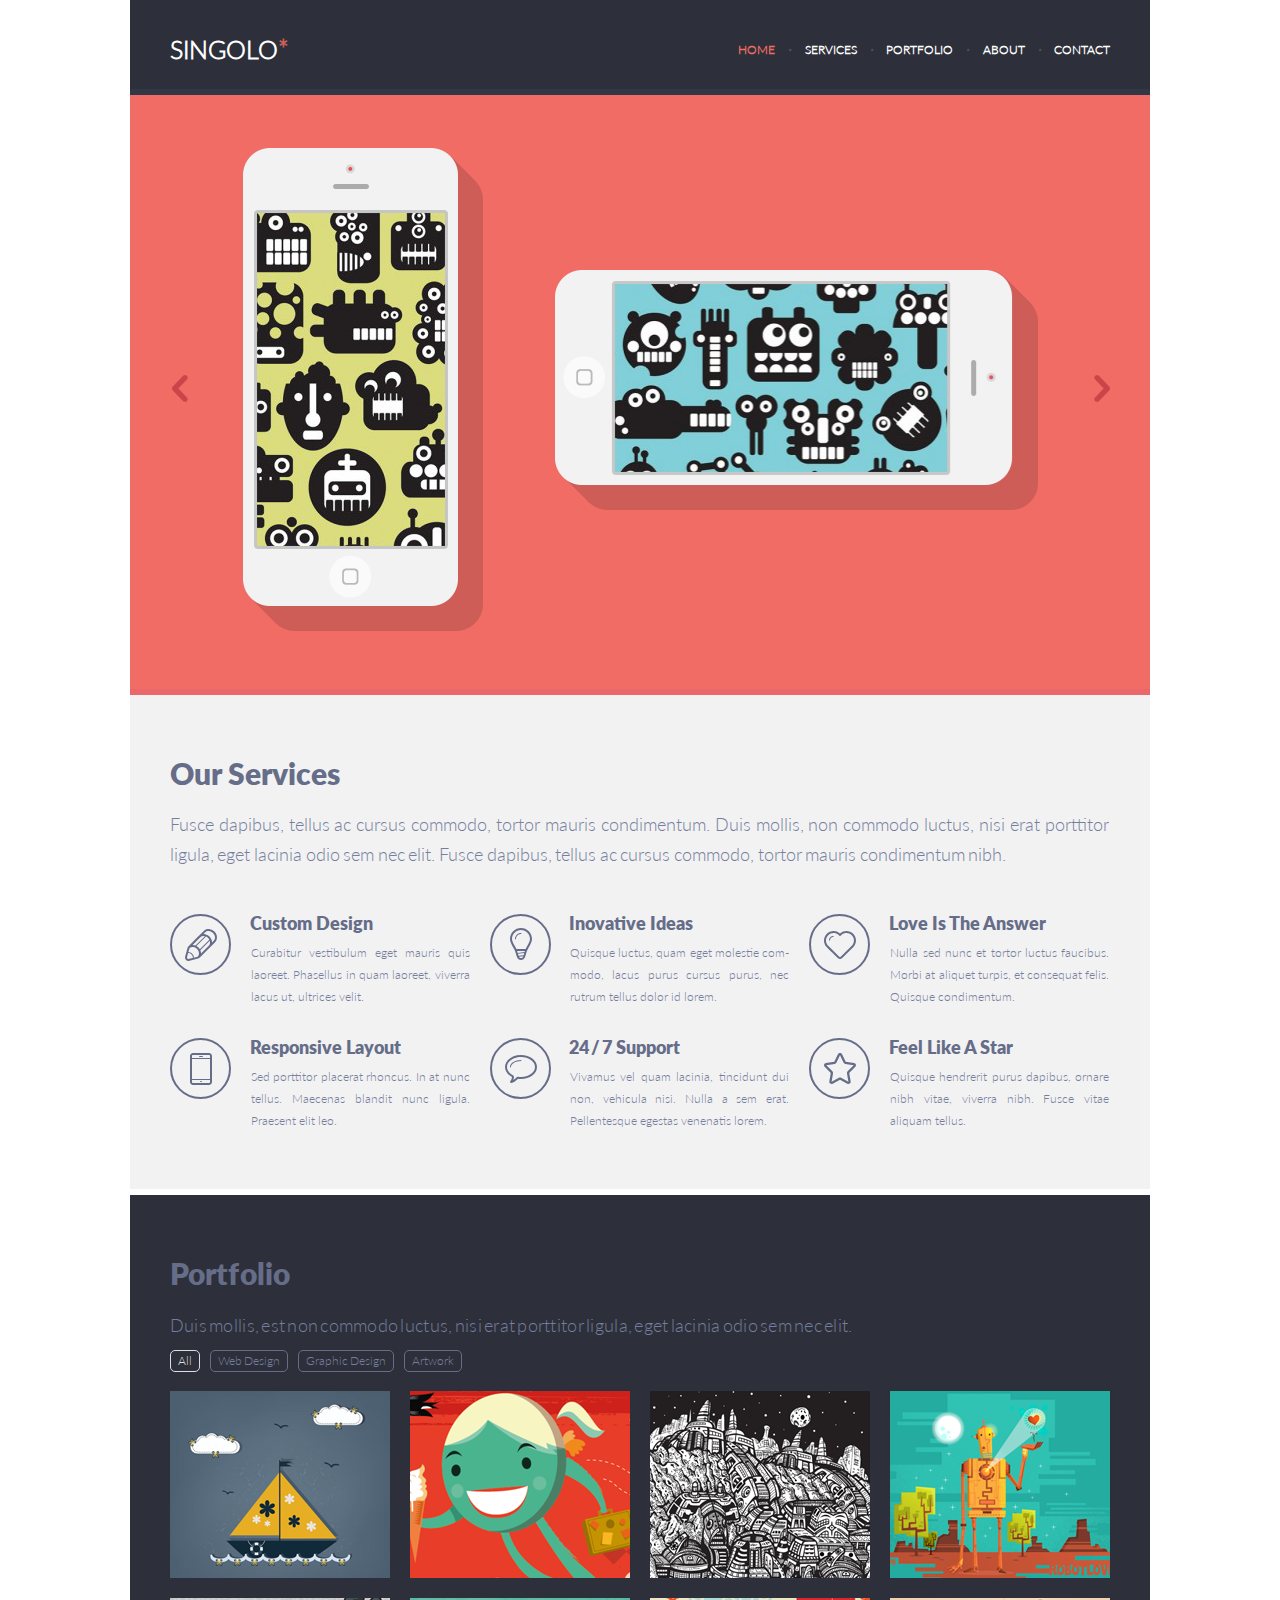
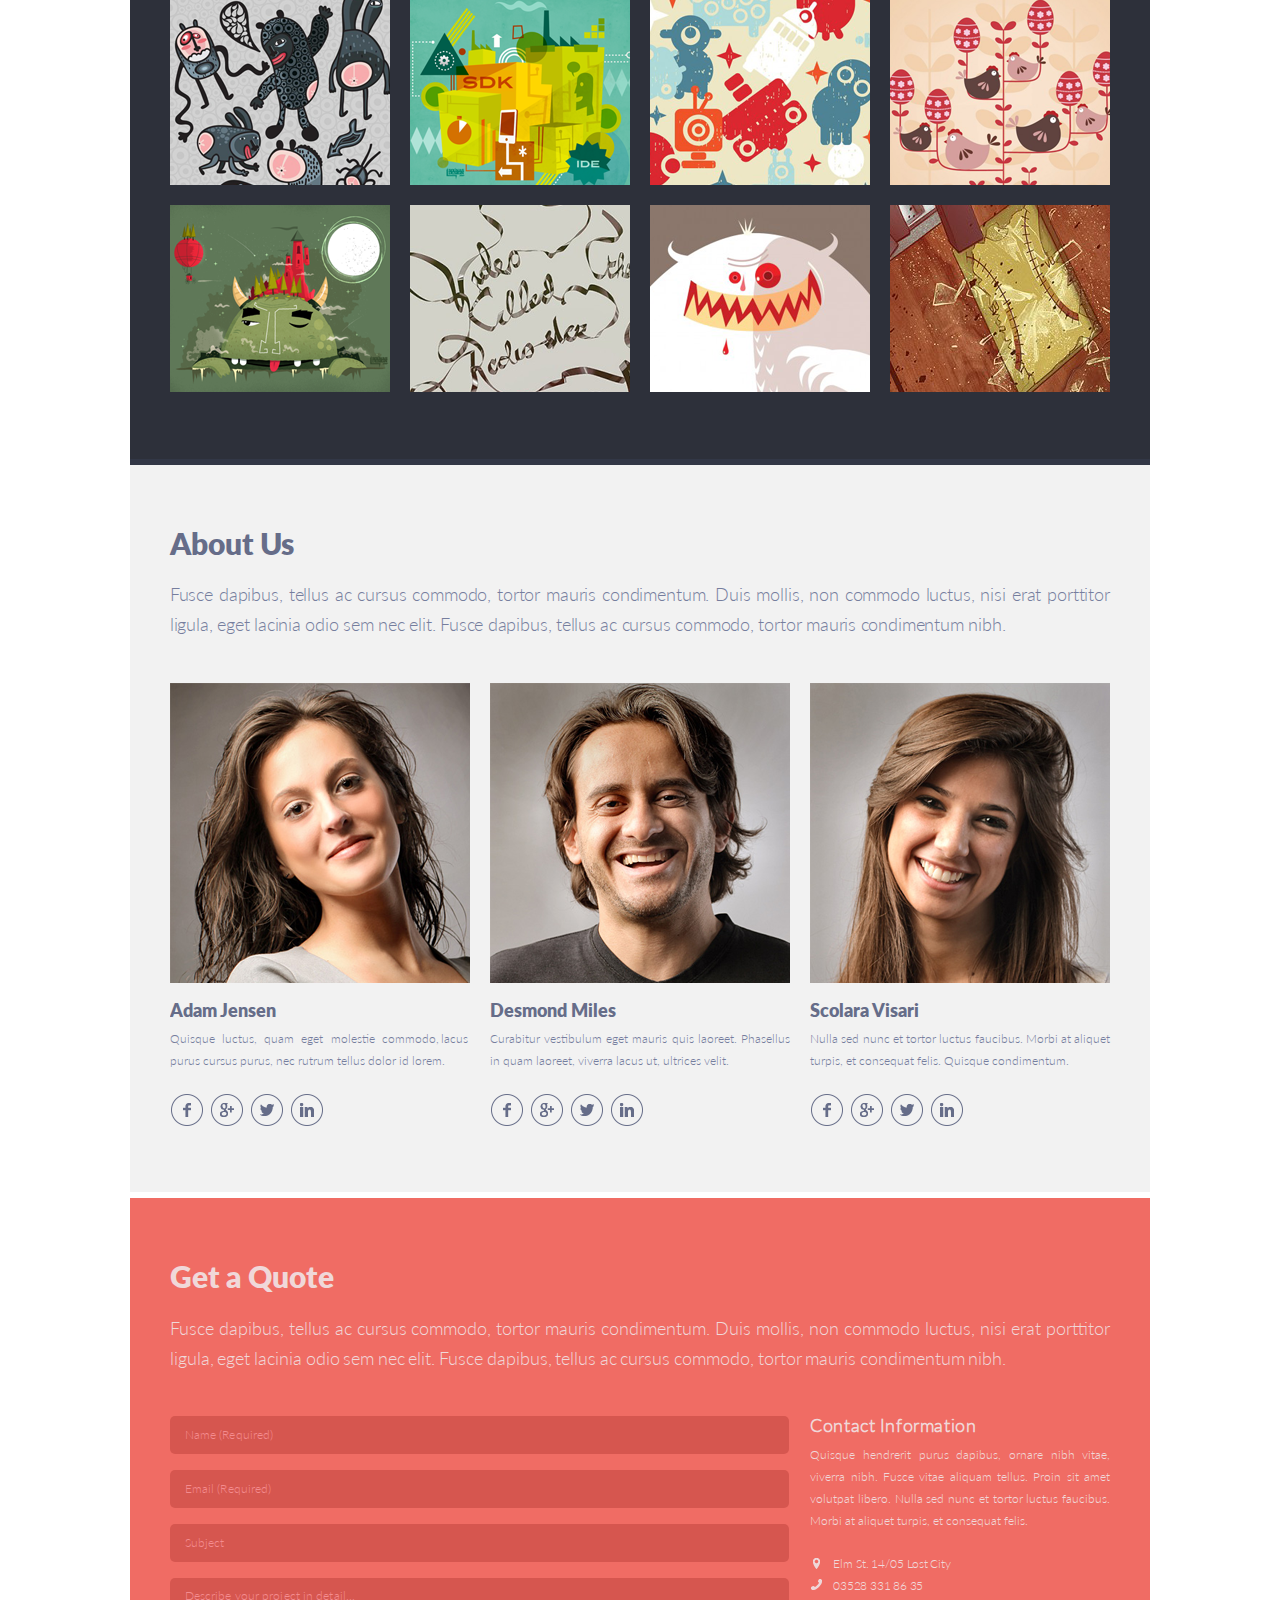
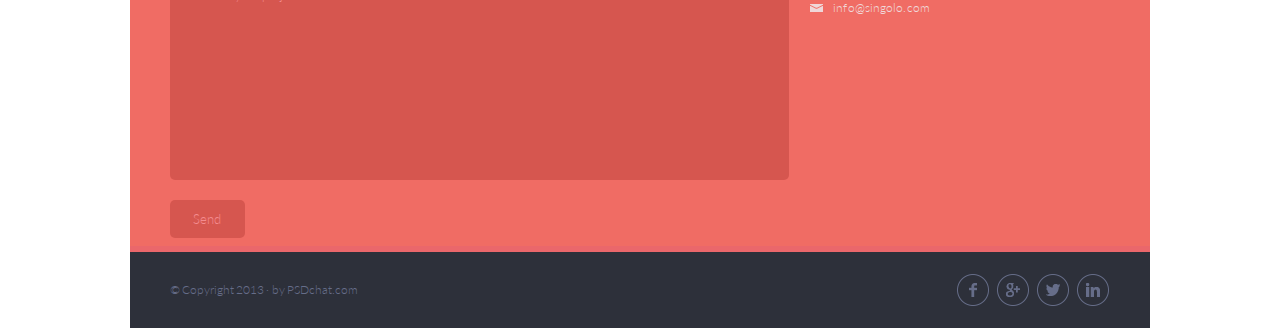
==== index.html @ da32d35a "feat: add form solution" ====
<!DOCTYPE html>
<html lang="en">
<head>
  <meta charset="UTF-8">
  <meta name="viewport" content="width=device-width, initial-scale=1.0">
  <meta http-equiv="X-UA-Compatible" content="ie=edge">
  <title>singolo</title>
  <link rel="stylesheet" type="text/css" href="http://yui.yahooapis.com/3.18.1/build/cssreset/cssreset-min.css">
  <link rel="stylesheet" href="style.css">
</head>
<body> 
    <header class="header"><a name="home"></a>
      <div class="wrapper">
        <h1 class="logo"><a class="logo--link" href="#"><span class="logo--name">SINGOLO</span><span class="logo--star">*</span></a></h1>
        <nav>
          <ul class="navigation_menu">
              <li class="navigation_menu--item"><a class="navigation_menu--link active" href="#home">HOME</a></li>
              <li class="navigation_menu--item"><a class="navigation_menu--link" href="#services">SERVICES</a></li>
              <li class="navigation_menu--item"><a class="navigation_menu--link" href="#portfolio">PORTFOLIO</a></li>
              <li class="navigation_menu--item"><a class="navigation_menu--link" href="#about">ABOUT</a></li>
              <li class="navigation_menu--item"><a class="navigation_menu--link" href="#contact">CONTACT</a></li>
          </ul>
        </nav>
      </div>
    </header>
    <main class="main">
        <section class="slider">
          <div class="slide active">
            <div class="wrapper slide-wrapper">
              <img class="slider--image-vertical" src="./assets/images/vertical.png" alt="first_img">
              <img class="slider--image-horizontal" src="./assets/images/horizontal.png" alt="last_img">
              <img class="vertical-black" src="./assets/images/phone-vertical-black.png" alt="first_img">
              <img class="horizontal-black" src="./assets/images/phone-horizontal-black.png" alt="last_img">
            </div>
          </div>
          <div class="slide second">
            <div class="wrapper slide-wrapper">
              <img class="slider--image-left" src="./assets/images/slidercont1.png" alt="left phone">
              <img class="slider--image-center" src="./assets/images/slidercont.png" alt="center phone">
              <img class="slider--image-right" src="./assets/images/slidercont2.png" alt="right phone">
            </div>
          </div>
          <button class="slider--left"></button>
          <button class="slider--right"></button>
          
        </section>
        <section class="services"><a name="services"></a>
          <div class="wrapper_column">
            <h2 class="services--name">Our Services</h2>
            <p class="services--description">Fusce dapibus, tellus ac cursus commodo, tortor mauris condimentum. Duis mollis, non commodo luctus, nisi erat porttitor ligula, eget lacinia odio sem nec elit. Fusce dapibus, tellus ac cursus commodo, tortor mauris condimentum nibh.</p>
            <ul class="services_list">
              <li class="services_list--item">
                <img class="services_list--icon" src="./assets/images/pen.svg" alt="pen">
                <div class="services_list--info">
                  <a class="services_list--link" href="#"><h3 class="services_list--name">Custom Design</h3></a>
                  <p class="services_list--description">Curabitur vestibulum eget mauris quis laoreet. Phasellus in quam laoreet, viverra lacus ut, ultrices velit.</p>
                </div>
              </li>
              <li class="services_list--item">
                <img class="services_list--icon" src="./assets/images/bulb.svg" alt="bulb">
                <div class="services_list--info">
                  <a class="services_list--link" href="#"><h3 class="services_list--name">Inovative Ideas</h3></a>
                  <p class="services_list--description">Quisque luctus, quam eget molestie com&shy;modo, lacus purus cursus purus, nec rutrum tellus dolor id lorem.</p>
                </div>
              </li>
              <li class="services_list--item">
                <img class="services_list--icon" src="./assets/images/heart.svg" alt="heart">
                <div class="services_list--info">
                  <a class="services_list--link" href="#"><h3 class="services_list--name">Love Is The Answer</h3></a>
                  <p class="services_list--description">Nulla sed nunc et tortor luctus faucibus. Morbi at aliquet turpis, et consequat felis. Quisque condimentum.</p>
                </div>
              </li> 
              <li class="services_list--item">
                <img class="services_list--icon" src="./assets/images/phone.svg" alt="phone">
                <div class="services_list--info">
                  <a class="services_list--link" href="#"><h3 class="services_list--name">Responsive Layout</h3></a>
                  <p class="services_list--description">Sed porttitor placerat rhoncus. In at nunc tellus. Maecenas blandit nunc ligula. Prae&shy;sent elit leo.</p>
                </div>
              </li>
              <li class="services_list--item">
                <img class="services_list--icon" src="./assets/images/bubble.svg" alt="bubble">
                <div class="services_list--info">
                  <a class="services_list--link" href="#"><h3 class="services_list--name">24&thinsp;/&thinsp;7 Support</h3></a>
                  <p class="services_list--description">Vivamus vel quam lacinia, tincidunt dui non, vehicula nisi. Nulla a sem erat. Pellen&shy;tesque egestas venenatis lorem.</p>
                </div>
              </li>
              <li class="services_list--item">
                <img class="services_list--icon" src="./assets/images/star.svg" alt="star">
                <div class="services_list--info">
                  <a class="services_list--link" href="#"><h3 class="services_list--name">Feel Like A Star</h3></a>
                  <p class="services_list--description">Quisque hendrerit purus dapibus, ornare nibh vitae, viverra nibh. Fusce vitae aliquam tellus.</p>
                </div>
              </li>
            </ul>
          </div>
        </section>
        <section class="portfolio"><a name="portfolio"></a>
          <div class="wrapper_column">
            <h2 class="portfolio--name">Portfolio</h2>
            <p class="portfolio--description">Duis mollis, est non commodo luctus, nisi erat porttitor ligula, eget lacinia odio sem nec elit.</p>
            <div class="search_tools">
              <button class="search_tools--item activeTag" id="all">All</button>
              <button class="search_tools--item" id="web">Web Design</button>
              <button class="search_tools--item" id="graphic">Graphic Design</button>
              <button class="search_tools--item" id="artwork">Artwork</button>
            </div>
            <ul class="project">
              <li class="project--item"><a class="project--link"><img id="a" class="project--image web" src="./assets/images/Project1.png" alt="Project1"></a></li>
              <li class="project--item"><a class="project--link"><img id="b" class="project--image graphic" src="./assets/images/Project2.png" alt="Project2"></a></li>
              <li class="project--item"><a class="project--link"><img id="c" class="project--image artwork" src="./assets/images/Project3.png" alt="Project3"></a></li>
              <li class="project--item"><a class="project--link"><img id="d" class="project--image web" src="./assets/images/Project4.png" alt="Project4"></a></li>
              <li class="project--item"><a class="project--link"><img id="e" class="project--image artwork" src="./assets/images/Project5.png" alt="Project5"></a></li>
              <li class="project--item"><a class="project--link"><img id="f" class="project--image graphic" src="./assets/images/Project6.png" alt="Project6"></a></li>
              <li class="project--item"><a class="project--link"><img id="g" class="project--image artwork" src="./assets/images/Project7.png" alt="Project7"></a></li>
              <li class="project--item"><a class="project--link"><img id="h" class="project--image graphic" src="./assets/images/Project8.png" alt="Project8"></a></li>
              <li class="project--item"><a class="project--link"><img id="j" class="project--image web" src="./assets/images/Project9.png" alt="Project9"></a></li>
              <li class="project--item"><a class="project--link"><img id="l" class="project--image graphic" src="./assets/images/Project10.png" alt="Project10"></a></li>
              <li class="project--item"><a class="project--link"><img id="k" class="project--image artwork" src="./assets/images/Project11.png" alt="Project11"></a></li>
              <li class="project--item"><a class="project--link"><img id="n" class="project--image web" src="./assets/images/Project12.png" alt="Project12"></a></li>
            </ul>
          </div>  
        </section>
        <section class="about_us"><a name="about"></a>
          <div class="wrapper_column">
            <h2 class="about_us--name">About Us</h2>
            <p class="about_us--description">Fusce dapibus, tellus ac cursus commodo, tortor mauris condimentum. Duis mollis, non commodo luctus, nisi erat porttitor ligula, eget lacinia odio sem nec elit. Fusce dapibus, tellus ac cursus commodo, tortor mauris condimentum nibh.</p>
            <ul class="employees">
              <li class="employee">
                <img class="employees--avatar" src="./assets/images/photo1.png" alt="avatar">
                <h3 class="employees--name">Adam Jensen</h3>
                <p class="employees--description">Quisque luctus, quam eget molestie commodo,&thinsp;lacus&thinsp;purus cursus purus, nec rutrum tellus dolor id lorem.</p>
                <div class="employees--links">
                  <a class="employees--link" href="#"><div class="facebook"></div></a>
                  <a class="employees--link" href="#"><div class="google"></div></a>
                  <a class="employees--link" href="#"><div class="twitter"></div></a>
                  <a class="employees--link" href="#"><div class="linkedin"></div></a>
                </div> 
              </li>
              <li class="employee">
                <img class="employees--avatar" src="./assets/images/photo2.png" alt="avatar">
                <h3 class="employees--name">Desmond Miles</h3>
                <p class="employees--description">Curabitur vestibulum eget mauris quis laoreet. Phasellus in quam laoreet, viverra lacus ut, ultrices velit.</p>
                <div class="employees--links">
                  <a class="employees--link" href="#"><div class="facebook"></div></a>
                  <a class="employees--link" href="#"><div class="google"></div></a>
                  <a class="employees--link" href="#"><div class="twitter"></div></a>
                  <a class="employees--link" href="#"><div class="linkedin"></div></a>
                </div>
              </li>
              <li class="employee">
                <img class="employees--avatar" src="./assets/images/photo3.png" alt="avatar">
                <h3 class="employees--name">Scolara Visari</h3>
                <p class="employees--description">Nulla sed nunc et tortor luctus faucibus. Morbi at aliquet turpis, et consequat felis. Quisque condimentum.</p>
                <div class="employees--links">
                  <a class="employees--link" href="#"><div class="facebook"></div></a>
                  <a class="employees--link" href="#"><div class="google"></div></a>
                  <a class="employees--link" href="#"><div class="twitter"></div></a>
                  <a class="employees--link" href="#"><div class="linkedin"></div></a>
                </div>
              </li>
            </ul>
          </div>
        </section>
        <section class="quote"><a name="contact"></a>
          <div class="wrapper_column">
            <div class="quote--head">
              <h2 class="quote--name">Get a Quote</h2>
              <p class="quote--description">Fusce dapibus, tellus ac cursus commodo, tortor mauris condimentum. Duis mollis, non commodo luctus, nisi erat porttitor ligula, eget lacinia odio sem nec elit. Fusce dapibus, tellus ac cursus commodo, tortor mauris condimentum nibh.</p>
            </div>
            <div class="quote--contact">
              <form class="form" action="#" method="POST">
                <input type="text" class="form--text" name="name" required placeholder="Name (Required)">
                <input type="email" class="form--text" name="email" required placeholder="Email (Required)">
                <input type="text" class="form--text" name="subject" id="subject" placeholder="Subject">
                <textarea class="form--textarea" name="details" id="details" cols="30" rows="10" placeholder="Describe your project in detail..."></textarea>
                <button class="form--button" id="submit">Send</button>
                <div class="shadow">
                  <div class="alert">
                    <ul class="alert--list">
                      <li class="alert--item">Письмо отправлено</li>
                      <li class="alert--item"><span id="topic"></span><span id="topic-value"></span></li>
                      <li class="alert--item"><span id="description"></span><span id="description-value"></span></li>
                    </ul>
                    <button class="form--button" id="ok">OK</button>
                  </div>
                </div>
                
              </form> 
              <div class="contact">
                <h3 class="contact--name">Contact Information</h3>
                <p class="contact--description">Quisque hendrerit purus dapibus, ornare nibh vitae, viver&shy;ra nibh. Fusce vitae aliquam tellus. Proin sit amet volutpat libero. Nulla sed nunc et tortor luctus faucibus. Morbi at aliquet turpis, et consequat felis.</p>
                <ul class="contact--list">
                  <li class="contact--item"><span class="contact--location">Elm St. 14/05 Lost City</span></li>
                  <li class="contact--item"><a class="contact--tel" href="tel:035283318635">03528 331 86 35</a></li>
                  <li class="contact--item"><a class="contact--mail" href="mailto:info@singolo.com">info@singolo.com</a></li>
                </ul>
              </div>
            </div>
          </div>
        </section>
    </main>
    <footer class="footer">
        <div class="wrapper">
          <div class="copyright">
            © Copyright 2013 · by PSDchat.com
          </div>
          <div class="footer--links">
            <a class="footer--link" href="#"><div class="facebook"></div></a>
            <a class="footer--link" href="#"><div class="google"></div></a>
            <a class="footer--link" href="#"><div class="twitter"></div></a>
            <a class="footer--link" href="#"><div class="linkedin"></div></a>
          </div>
        </div>
    </footer>
    <script src="script.js"></script>
</body>
</html>
---- style.css ----
@font-face {
  font-family: Lato;
  src: url(./assets/fonts/Lato-Bold.ttf);
  src: url(./assets/fonts/Lato-Black.ttf);
  src: url(./assets/fonts/Lato-Regular.ttf);
  src: url(./assets/fonts/Lato-Light.ttf); 
 }
 @font-face {
  font-family: Lato-Black;
  src: url(./assets/fonts/Lato-Black.ttf);
 }
* {
  margin: 0;
  padding: 0;
}
body {
  width: 1020px;
  margin: 0 auto;
}
.wrapper{
  width: 92.2%;
  margin: 0 auto;
  display: flex;
  align-items: center;
  justify-content: space-between;
}

/* header */
.header {
  width: 100%;
  height: 95px;
  background-color:#2d303a;
  box-shadow: inset 0px -6px 0px 0px #323746;
}
.logo {
  display: flex;
  height: 95px;
  align-items: center;
}
.logo--link {
  text-decoration: none;
  margin-top: 1px;
}
.logo--name {
  font-size: 25px;
  line-height: 6px;
  color: #ffffff;
  font-family: "Lato";
  font-weight: 700;
  text-align: left;
  letter-spacing: -0.15px;
}
.logo--star {
  font-size: 25px;
  line-height: 6px;
  color: #c9605c;
  font-family: "Lato";
  font-weight: 700;
  text-align: left;
}
.navigation_menu {
  height: 95px;
  display: flex;
  width: 372px;
  align-items: center;
  justify-content: space-between;
}
.navigation_menu--item {
  list-style: none;
  margin-top: 2px;
}
.navigation_menu--link {
  text-decoration: none;
  font-size: 12px;
  line-height: 6px;
  color: #ffffff;
  font-family: "Lato";
  font-weight: 700;
  text-align: left;
  padding-top: 6px;
}

.navigation_menu--item:not(:last-child)::after {
  content: ".";
  position: relative;
  bottom: 3px;
  left: 13px;
  font-weight: 700;
  font-size: 19px;
  font-family: "Lato";
  color: #494e62;
}
.navigation_menu--item:last-child {
  position: relative;
  top: -2px;
}
.navigation_menu--item {
  position: relative;
  bottom: 2px;
  display: flex;
  align-items: center;
}
.navigation_menu--link.active {
  color: #f06c64;
  
}
.navigation_menu--link:hover {
  color: #d16c67;
  transition: 0.5s;
}
.header_border {
  height: 6px;
  background-color: #323746;
} 

/* main */

.slider {
  height: 600px;
  width: 100%;
  position: relative;
  overflow: hidden;
}
.slide  {
  height: 600px;
  width: 100%;
  background-color:#f06c64;
  box-shadow: inset 0px -6px 0px 0px #ea676b;
  display: flex;
  align-items: center;
  display: none;
  position: relative;
  animation: 0.5s ease-in-out;
  margin: 0 auto;
}
.slide-wrapper {
  justify-content: center;
}
.slider--image-left {
  position: relative;
  margin-top: 63px;
  left: 26px;
}
.slider--image-center {
  position: relative;
  margin-top: 43px;
  z-index: 2;
}
.slider--image-right {
  position: relative;
    margin-top: 63px;
    right: 26px;
    z-index: 1;
}
.active,
.next {
display: block;
}
.next {
position: absolute;
top: 0;
width: 100%;
}
.slider--left {
  position: absolute;
  top: 280px;
  left: 40px;
}
.slider--right {
  position: absolute;
  top: 280px;
  right: 40px;
}
.to-left {
  animation-name: left;
}
.from-right {
  animation-name: right;
}
.to-right {
  animation-name: right;
  animation-direction: reverse;
}
.from-left {
  animation-name: left;
  animation-direction: reverse;
}
@keyframes left {
  from {
    left: 0;
  }
  to {
    left: -100%;
  }
}

@keyframes right {
  from {
    left: 100%;
  }
  to {
    left: 0;
  }
}
.second {
  height: 600px;
  width: 100%;
  background-color:#648BF0;
  box-shadow: inset 0px -6px 0px 0px white;
}
.slider--image-vertical {
  cursor: pointer;
  width: 240px;
  height: 483px;
  margin-top: 53px;
}
.vertical-black {
  position: absolute;
  display: none;
  top: 53px;
  left: 112px;
  cursor: pointer;
}
.horizontal-black {
  position: absolute;
  display: none;
  top: 174px;
  right: 139px;
  cursor: pointer;
}
.slider--image-horizontal {
  cursor: pointer;
  width: 483px;
  height: 240px;
  margin-left: 72px;
  margin-top: 53px;
}
.slider--left {
  background: url('./assets/images/left.svg') no-repeat top;
  border: none;
  width: 16px;
  height: 27px;
  margin-bottom: 10px;
  margin-left: 2px;
  cursor: pointer;
}
.slider--left:hover {
  opacity: 0.8;
}
.slider--left:active {
  opacity: 0.5;
}
.slider--right {
  background: url('./assets/images/right.svg') no-repeat top;
  border: none;
  width: 16px;
  height: 27px;
  margin-bottom: 10px;
  margin-left: 2px;
  cursor: pointer;
}
.slider--right:hover {
  opacity: 0.8;
}
.slider--right:active {
  opacity: 0.5;
}
.slider_border {
  height: 6px;
  background-color: #ea676b;
}
.services {
  height: 500px;
  width: 100%;
  background-color: #f2f2f2;
  box-shadow: inset 0px -6px 0px 0px #ffffff;
  display: flex;
  flex-direction: column;
}
.wrapper_column {
  display: flex;
  flex-direction: column;
  width: 92.2%;
  margin: 0 auto;
  justify-content: space-between;
}
.wrapper_four {
  display: flex;
  flex-direction: column;
  width: 93.2%;
  margin: 0 auto;
  justify-content: space-between;
}
.services--name {
  font-size: 30px;
  line-height: 18px;
  color: #666d89;
  font-family: "Lato-Black";
  font-weight: 900;
  text-align: left;
  margin-top: 69px;
}
.services--description {
  width: 939px;
  height: 57px;
  font-size: 18px;
  line-height: 30px;
  color: #767e9e;
  font-family: "Lato";
  font-weight: 300;
  margin-top: 27px;
  text-align: justify;
  word-spacing: -1.4px;
  overflow: hidden;
}
.services_list {
  display: flex;
  flex-wrap: wrap;
  align-items: center;
  justify-content: space-between;
  margin-top: 80px;
}
.services_list--item {
  display: flex;
  margin-top: -34px;
  list-style: none;
  margin-bottom: 4px;
}
.services_list--icon {
  margin-right: 26px;
  margin-left: 0px;
  margin-bottom: 91px;
  cursor: pointer;
  margin-top: 2px;
}
.services_list--info {
  display: flex;
  flex-direction: column;
  margin-top: 2px;
  margin-left: -7px;
  margin-right: 1px;
}
.services_list--link {
  text-decoration: none;
  margin-left: -1px
}
.services_list--name {
  font-size: 18px;
  line-height: 18px;
  color: #666d89;
  font-family: "Lato-Black";
  font-weight: 900;
  text-align: left;
}
.services_list--name:hover {
  opacity: 0.7;
}
.services_list--description {
  width: 219px;
  height: 66px;
  font-size: 12px;
  line-height: 22px;
  color: #767e9e;
  font-family: "Lato";
  font-weight: 400;
  margin-top: 10px;
  text-align: justify;
  text-overflow: clip;
  overflow: hidden;
}
.portfolio {
  height: 870px;
  background-color: #2d303a;
  box-shadow: inset 0px -6px 0px 0px #323746;
}
.portfolio--name {
  font-size: 30px;
  line-height: 18px;
  color: #666d89;
  font-family: "Lato-Black";
  font-weight: 900;
  text-align: left;
  margin-top: 69px;
  letter-spacing: 0.17px;
}
.portfolio--description {
  width: 940px;
  height: 40px;
  font-size: 18px;
  line-height: 30px;
  color: #767e9e;
  font-family: "Lato";
  font-weight: 300;
  text-align: justify;
  margin-top: 28px;
  letter-spacing: 0.3px;
  word-spacing: -3.2px;
}
.search_tools {
  display: flex;
  
}
.search_tools--item {
  list-style: none;
  border-radius: 5px;
  border: 1px solid #666d89;
  font-size: 12px;
  line-height: 20px;
  color: #767e9e;
  font-family: "Lato";
  font-weight: 400;
  text-align: justify;
  padding: 0px 7px 0px 7px;
  margin-right: 10px;
  background-color: transparent;
  word-spacing: -0.8px;
  cursor: pointer;
  outline: none;
}
.search_tools--item:hover {
  border: 1px solid #dedede;
  color: #dedede;
  transition: 0.5s;
  outline: none;
}
.activeTag {
  border: 1px solid #dedede;
  color: #dedede;
  outline: none;
}
.project {
  display: flex;
  flex-wrap: wrap;
  align-items: center;
  justify-content: space-between;
  height: 604px;
  margin-top: 19px;
}
.project--item {
  list-style: none;
  margin-bottom: 16px;
  cursor: pointer;
}
.project--image {
  width: 220px;
  height: 187px;
  object-fit: none;
}
.project--image:hover {
  opacity: 0.7;
}
.change {
  animation-duration: 1s;
  animation-name: changing;
}
@keyframes changing {
  from {
    opacity: 1;
  }
   50% {
    opacity: 0;
  }
  to {
    opacity: 1;
  }
}



.about_us {
  height: 733px;
  background-color: #f2f2f2;
  box-shadow: inset 0px -6px 0px 0px #ffffff;
}
.about_us--name {
  font-size: 30px;
  line-height: 18px;
  color: #666d89;
  font-family: "Lato-Black";
  font-weight: 900;
  text-align: left;
  margin-top: 69px;
  letter-spacing: 0.1px;
  word-spacing: -1.5px;
}
.about_us--description {
  width: 940px;
  height: 57px;
  font-size: 18px;
  line-height: 30px;
  color: #767e9e;
  font-family: "Lato";
  font-weight: 300;
  text-align: justify;
  margin-top: 27px;
  letter-spacing: -0.15px;
  word-spacing: -0.4px;
}
.employees {
  display: flex;
  align-items: center;
  justify-content: space-between;
  margin-top: 47px;
  list-style: none;
}
.employees--avatar {
}
.employees--name {
  font-size: 18px;
  line-height: 18px;
  color: #666d89;
  font-family: "Lato-Black";
  font-weight: 900;
  text-align: left;
  margin-top: 14px;
  height: 18px;
  overflow: hidden;
 
}
.employees--description {
  width: 300px;
  height: 64px;
  font-size: 12px;
  line-height: 22px;
  color: #767e9e;
  font-family: "Lato";
  font-weight: 400;
  text-align: justify;
  margin-top: 9px;
}
.facebook {
  background-image: url("./assets/images/facebook.svg");
  width: 34px;
  height: 34px;
  display: inline-block;
  margin-right: 2px;
  margin-top: 2px;
}
.google {
  background-image: url(./assets/images/google.svg);
  width: 34px;
  height: 34px;
  display: inline-block;
  margin-right: 2px;
  margin-top: 2px;
}
.twitter {
  background-image: url(./assets/images/twitter.svg);
  width: 34px;
  height: 34px;
  display: inline-block;
  margin-right: 2px;
  margin-top: 2px;
}
.linkedin {
  background-image: url(./assets/images/linkedin.svg);
  width: 34px;
  height: 34px;
  display: inline-block;
  margin-right: 2px;
  margin-top: 2px;
}
.linkedin:hover, .facebook:hover, .google:hover, .twitter:hover {
  opacity: 0.5;
}
.quote {
  height: 654px;
  background-color: #f06c64;
  box-shadow: inset 0px -6px 0px 0px #ea676b;
}
.quote--name {
  font-size: 30px;
  line-height: 18px;
  color: #f0d8d9;
  font-family: "Lato-Black";
  font-weight: 900;
  text-align: left;
  margin-top: 69px;
  letter-spacing: -0.1px;
  word-spacing: -0.5px;
}
.quote--description {
  width: 940px;
  height: 57px;
  font-size: 18px;
  line-height: 30px;
  color: #f0d8d9;
  font-family: "Lato";
  font-weight: 300;
  text-align: justify;
  margin-top: 28px;
  word-spacing: -1.4px;
}
.quote--contact {
  display: flex;
  margin-top: 46px;
}
.form--text {
  width: 604px;
  height: 38px;
  border: none;
  border-radius: 5px;
  background-color: #d6564f;
  font-size: 12px;
  line-height: 22px;
  margin-bottom: 16px;
  padding-left: 15px;
}
.form--text::placeholder {
  font-size: 12px;
  line-height: 22px;
  color: #f48c8f;
  font-family: "Lato";
  font-weight: 400;
  text-align: left;
  margin-left: 10px;
  letter-spacing: 0.1px;
}
.form--textarea {
  width: 604px;
  height: 195px;
  border: none;
  border-radius: 5px;
  background-color: #d6564f;
  margin-bottom: 16px;
  resize: none;
  padding-top: 7px;
  padding-left: 15px;
}
.form--textarea::placeholder {
  color: #f48c8f;
  font-size: 12px;
  line-height: 22px;
  font-family: "Lato";
  font-weight: 400;
  text-align: left;
  letter-spacing: 0.1px;
}
.form--button {
  height: 38px;
  border: none;
  border-radius: 5px;
  background-color: #d6564f;
  line-height: 22px;
  color: #f48c8f;
  font-family: "Lato";
  font-weight: 400;
  text-align: center;
  width: 75px;
  cursor: pointer;
}
.form--button:hover, .form--textarea:hover, .form--text:hover {
  background-color: #b12a23;
  transition: 0.5s;
}
.form--button:focus, .form--textarea:focus, .form--text:focus {
  background-color: white;
}
.contact--name {
  font-size: 18px;
  line-height: 18px;
  color: #f0d8d9;
  font-family: "Lato";
  font-weight: 900;
  text-align: left;
  letter-spacing: 0.6px;
  word-spacing: -1.2px;

}
.contact--description {
  width: 300px;
  font-size: 12px;
  line-height: 22px;
  color: #f0d8d9;
  font-family: "Lato";
  font-weight: 400;
  text-align: justify;
  margin-top: 10px;
}
.contact--list {
  margin-top: 21px;
}
.contact--item {
  list-style: none;
  position: relative;
  width: 200px;
  font-size: 12px;
  text-decoration: none;
  line-height: 22px;
  color: #f0d8d9;
  font-family: "Lato";
  font-weight: 400;
  text-align: left;
  margin-left: 23px;
  letter-spacing: -0.1px;
  cursor: pointer;
} 
.contact--item:nth-child(2)::before {
  content: url(./assets/images/phone.png);
  display: block;
  position: absolute;
  left: -22px;
  cursor: pointer;
}
.contact--item:nth-child(3)::before {
  content: url(./assets/images/mail.png);
  display: block;
  position: absolute;
  left: -23px;
  cursor: pointer;
}
.contact--item:first-child::before {
  content: url(./assets/images/location.png);
  display: block;
  position: absolute;
  left: -20px;
  top: 1px;
  cursor: pointer;
}
.contact--tel {
  text-decoration: none;
  color: #f0d8d9;
  height: 175px;
  font-size: 12px;
  line-height: 22px;
  color: #f0d8d9;
  font-family: "Lato";
  font-weight: 400;
  text-align: left;
  letter-spacing: -0.2px;
  cursor: pointer;
}
.contact--mail {
  text-decoration: none;
  color: #f0d8d9;
  height: 175px;
  font-size: 12px;
  line-height: 22px;
  color: #f0d8d9;
  font-family: "Lato";
  font-weight: 400;
  text-align: left;
  letter-spacing: 0.1px;
  cursor: pointer;
}

/* footer */
.footer {
  height: 76px;
  background-color: #2d303a;
}
.copyright {
  margin-top: 15px;
  color: #666d89;
  font-size: 12px;
  font-family: "Lato";
  cursor: pointer;
  word-spacing: -0.8px;
}
.footer--links {
  margin-top: 20px;
    margin-right: -2px;
}
.facebook {
  background: url(./assets/images/facebookfoo.png) no-repeat top;
  width: 34px;
  height: 34px;
  display: inline-block;
  margin-right: 2px;
}
.google {
  background: url(./assets/images/googlefoo.png) no-repeat top;
  width: 34px;
  height: 34px;
  display: inline-block;
  margin-right: 2px;
}
.twitter {
  background: url(./assets/images/twitterfoo.png) no-repeat top;
  width: 34px;
  height: 34px;
  display: inline-block;
  margin-right: 2px;
}
.linkedin {
  background: url(./assets/images/linkedinfoo.png) no-repeat top;
  width: 34px;
  height: 34px;
  display: inline-block;
  margin-right: 2px;
}
.linkedin:hover, .facebook:hover, .google:hover, .twitter:hover {
  opacity: 0.5;
}

.shadow {
  position: fixed;
  top: 0px;
  left: 0px;
  display: none;
  width: 100vw;
  height: 100vh;
  background-color: white;
  opacity: 0.5;
}
.alert {
  position: fixed;
  top: calc(50% - 100px);
  left: calc(50% - 150px);
  width: 300px;
  height: 200px;
  background-color: #7e110b;
  border: 3px solid #b12a23;
  border-radius: 5px;
}
.alert--item {
  color: #f48c8f;
  font-size: 12px;
  line-height: 22px;
  font-family: "Lato";
  font-weight: 400;
  text-align: left;
  letter-spacing: 0.1px;
}
.alert--list {
  margin: 10px 20px;
}
#ok {
  position: relative;
  left: calc(50% - 30px);
}
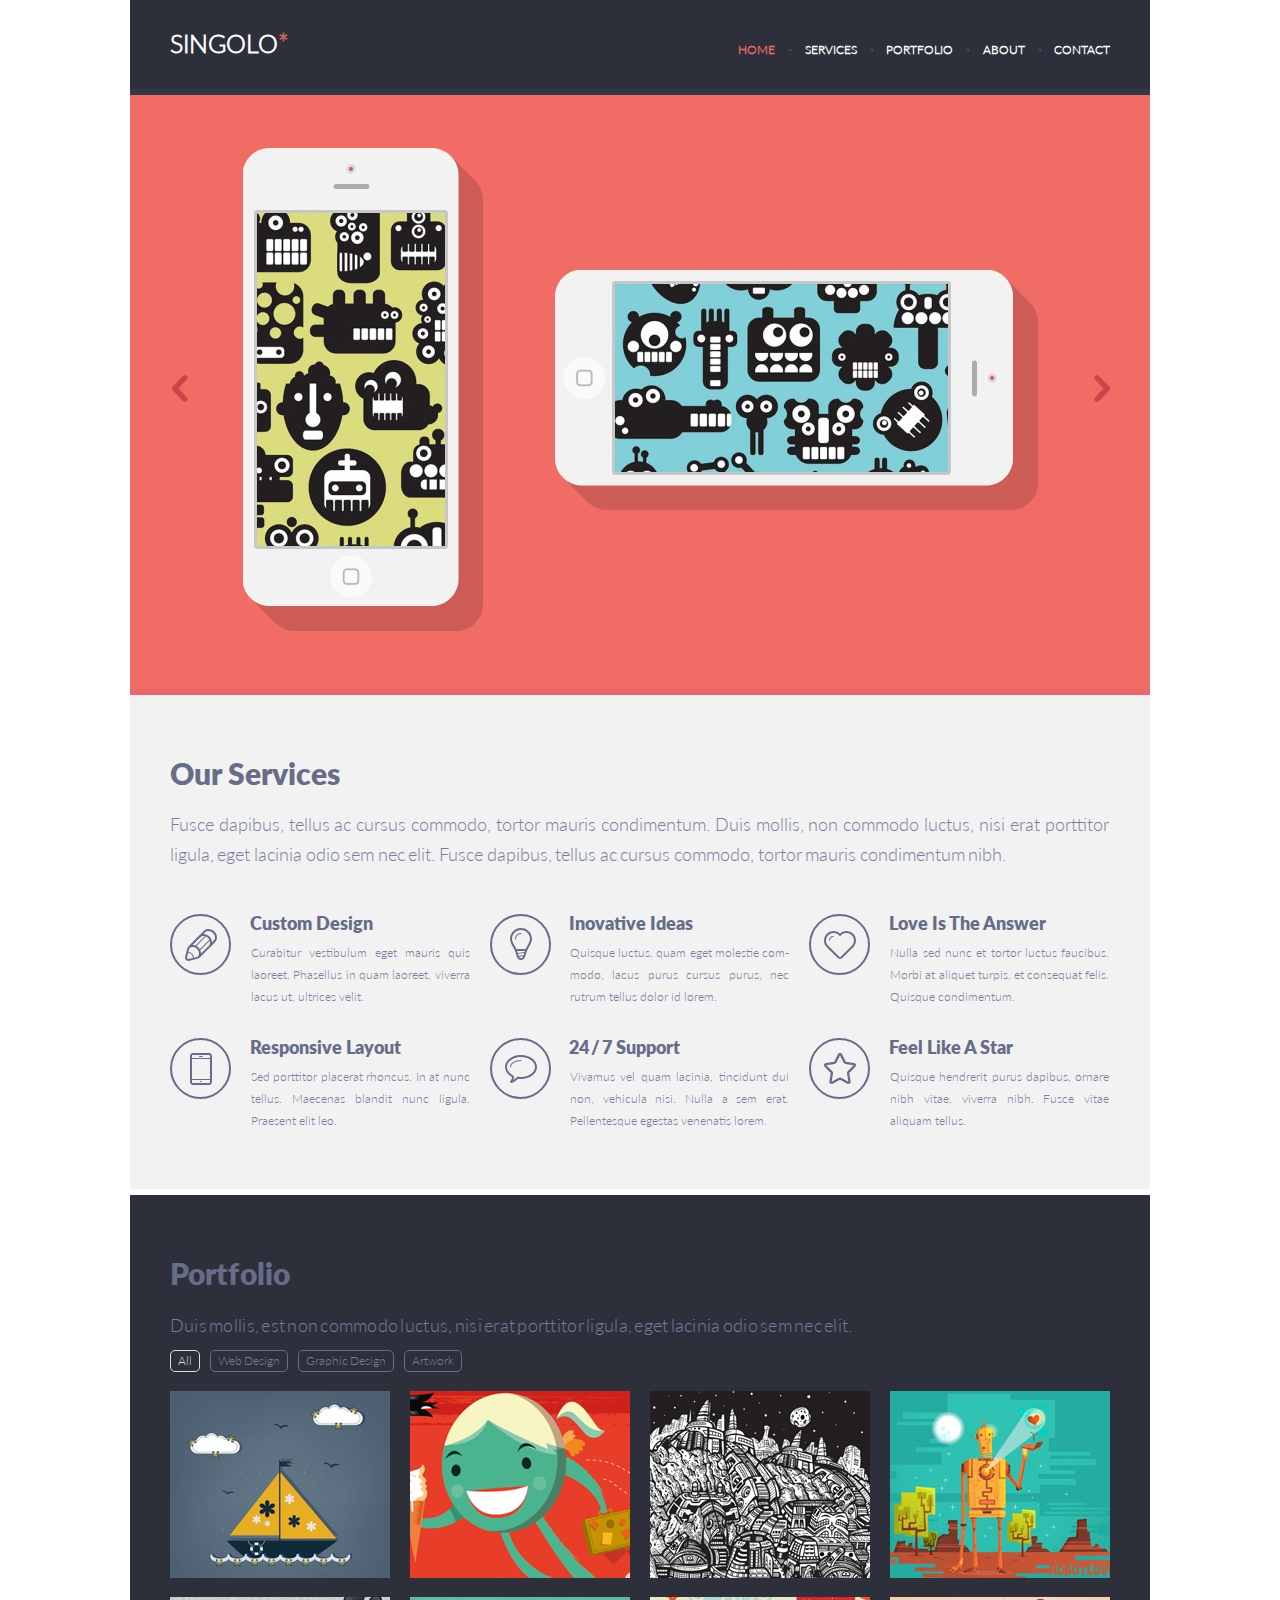
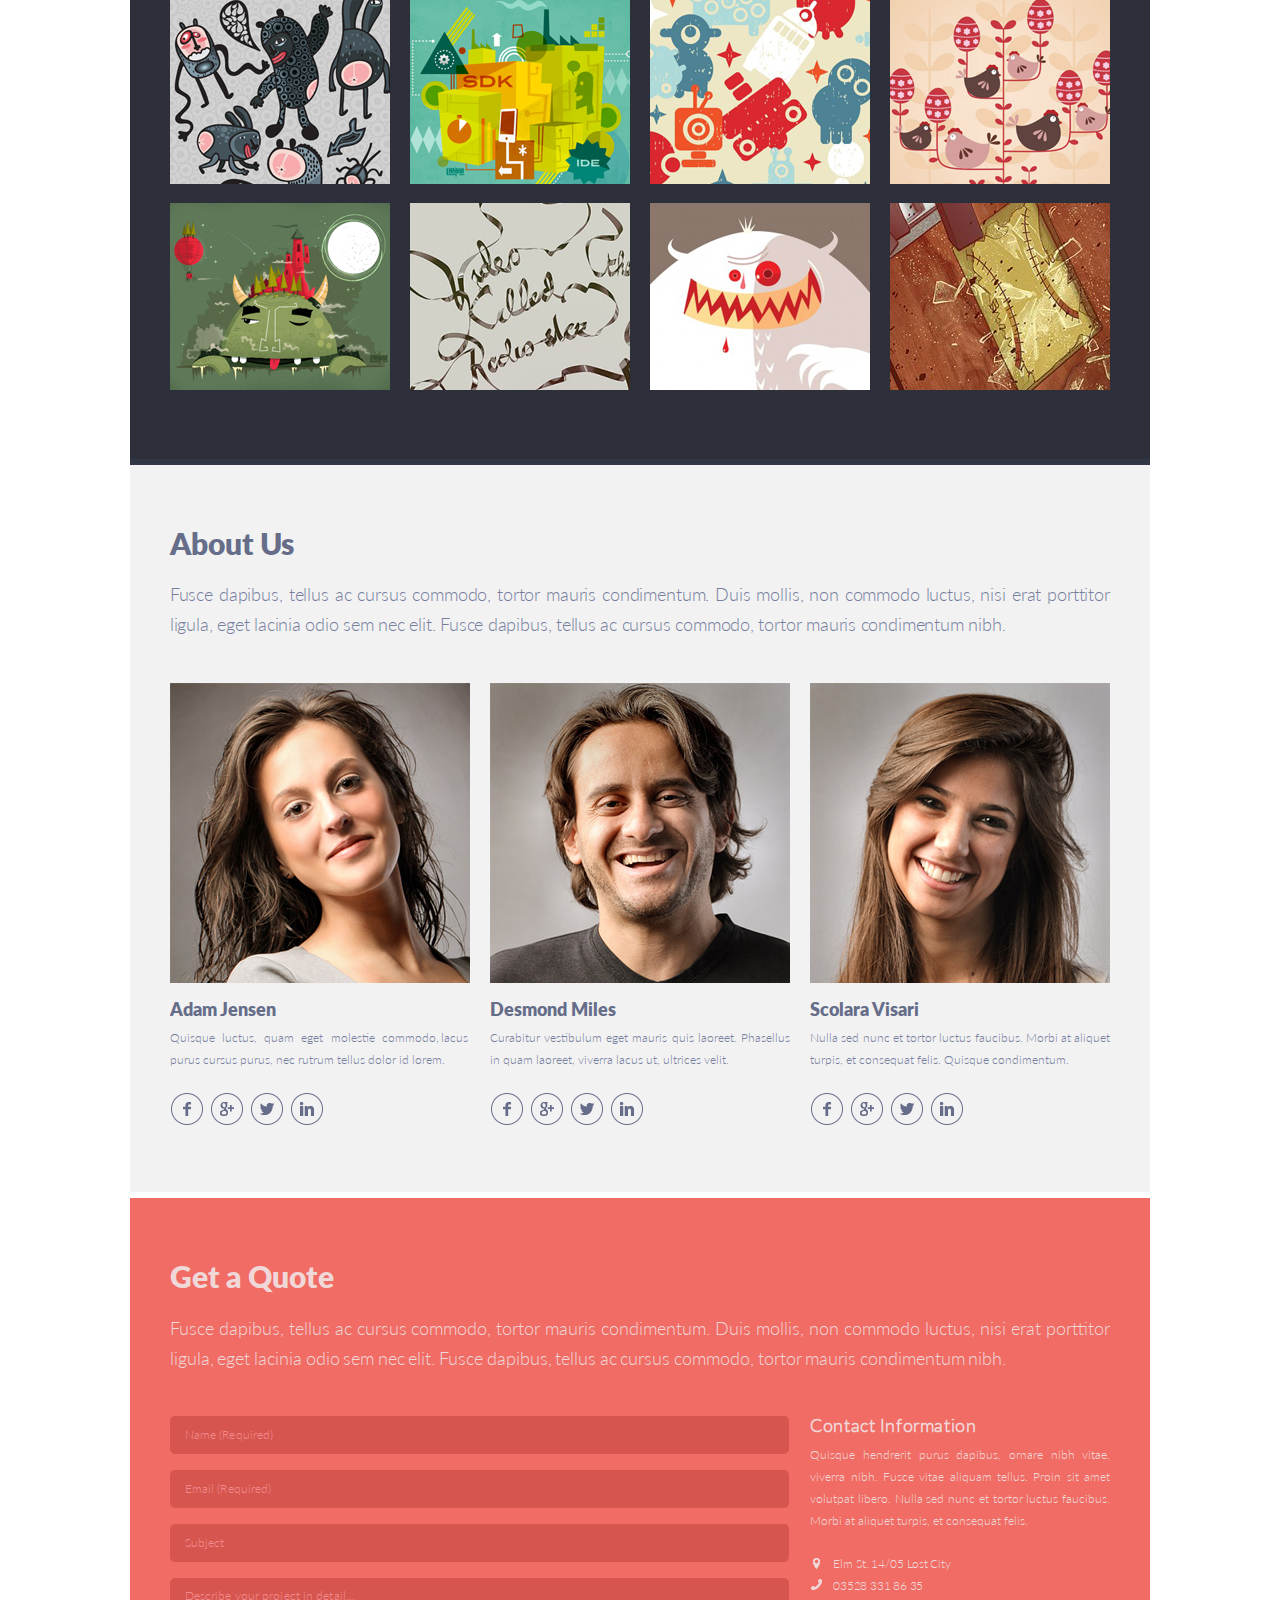
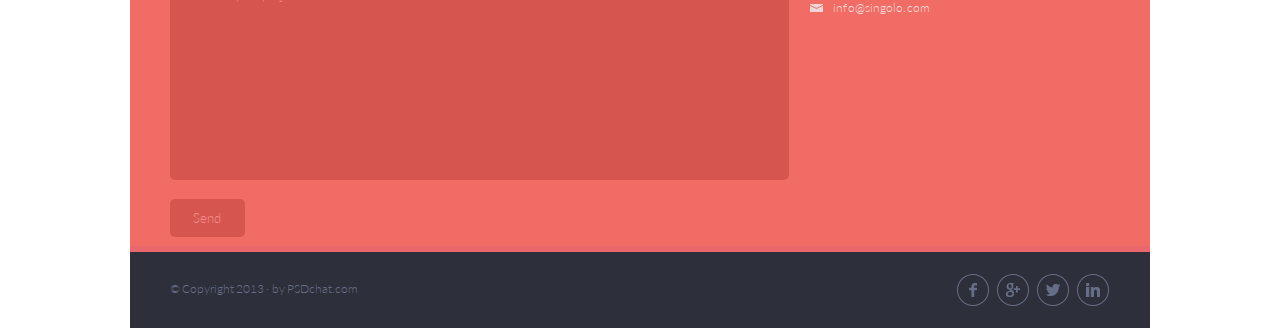
==== commit 6488941d: "feat: add sticky position for header" ====
--- a/index.html
+++ b/index.html
@@ -6,19 +6,20 @@
   <meta http-equiv="X-UA-Compatible" content="ie=edge">
   <title>singolo</title>
   <link rel="stylesheet" type="text/css" href="http://yui.yahooapis.com/3.18.1/build/cssreset/cssreset-min.css">
+  <link rel="stylesheet" href="reset.css">
   <link rel="stylesheet" href="style.css">
 </head>
 <body> 
-    <header class="header"><a name="home"></a>
+    <header class="header"><a name="home-anc"></a>
       <div class="wrapper">
         <h1 class="logo"><a class="logo--link" href="#"><span class="logo--name">SINGOLO</span><span class="logo--star">*</span></a></h1>
         <nav>
           <ul class="navigation_menu">
-              <li class="navigation_menu--item"><a class="navigation_menu--link active" href="#home">HOME</a></li>
-              <li class="navigation_menu--item"><a class="navigation_menu--link" href="#services">SERVICES</a></li>
-              <li class="navigation_menu--item"><a class="navigation_menu--link" href="#portfolio">PORTFOLIO</a></li>
-              <li class="navigation_menu--item"><a class="navigation_menu--link" href="#about">ABOUT</a></li>
-              <li class="navigation_menu--item"><a class="navigation_menu--link" href="#contact">CONTACT</a></li>
+              <li class="navigation_menu--item"><a class="navigation_menu--link active" href="#home-anc" id="home">HOME</a></li>
+              <li class="navigation_menu--item"><a class="navigation_menu--link" href="#services-anc" id="services">SERVICES</a></li>
+              <li class="navigation_menu--item"><a class="navigation_menu--link" href="#portfolio-anc" id="portfolio">PORTFOLIO</a></li>
+              <li class="navigation_menu--item"><a class="navigation_menu--link" href="#about-anc" id="about">ABOUT</a></li>
+              <li class="navigation_menu--item"><a class="navigation_menu--link" href="#contact-anc" id="contact">CONTACT</a></li>
           </ul>
         </nav>
       </div>
@@ -27,8 +28,8 @@
         <section class="slider">
           <div class="slide active">
             <div class="wrapper slide-wrapper">
-              <img class="slider--image-vertical" src="./assets/images/vertical.png" alt="first_img">
-              <img class="slider--image-horizontal" src="./assets/images/horizontal.png" alt="last_img">
+              <img class="slider--image-vertical" src="./assets/images/phone-vertical.png" alt="first_img">
+              <img class="slider--image-horizontal" src="./assets/images/phone-horizontal.png" alt="last_img">
               <img class="vertical-black" src="./assets/images/phone-vertical-black.png" alt="first_img">
               <img class="horizontal-black" src="./assets/images/phone-horizontal-black.png" alt="last_img">
             </div>
@@ -44,7 +45,7 @@
           <button class="slider--right"></button>
           
         </section>
-        <section class="services"><a name="services"></a>
+        <section class="services"><a name="services-anc"></a>
           <div class="wrapper_column">
             <h2 class="services--name">Our Services</h2>
             <p class="services--description">Fusce dapibus, tellus ac cursus commodo, tortor mauris condimentum. Duis mollis, non commodo luctus, nisi erat porttitor ligula, eget lacinia odio sem nec elit. Fusce dapibus, tellus ac cursus commodo, tortor mauris condimentum nibh.</p>
@@ -94,7 +95,7 @@
             </ul>
           </div>
         </section>
-        <section class="portfolio"><a name="portfolio"></a>
+        <section class="portfolio"><a name="portfolio-anc"></a>
           <div class="wrapper_column">
             <h2 class="portfolio--name">Portfolio</h2>
             <p class="portfolio--description">Duis mollis, est non commodo luctus, nisi erat porttitor ligula, eget lacinia odio sem nec elit.</p>
@@ -120,7 +121,7 @@
             </ul>
           </div>  
         </section>
-        <section class="about_us"><a name="about"></a>
+        <section class="about_us"><a name="about-anc"></a>
           <div class="wrapper_column">
             <h2 class="about_us--name">About Us</h2>
             <p class="about_us--description">Fusce dapibus, tellus ac cursus commodo, tortor mauris condimentum. Duis mollis, non commodo luctus, nisi erat porttitor ligula, eget lacinia odio sem nec elit. Fusce dapibus, tellus ac cursus commodo, tortor mauris condimentum nibh.</p>
@@ -161,7 +162,7 @@
             </ul>
           </div>
         </section>
-        <section class="quote"><a name="contact"></a>
+        <section class="quote"><a name="contact-anc"></a>
           <div class="wrapper_column">
             <div class="quote--head">
               <h2 class="quote--name">Get a Quote</h2>
@@ -177,9 +178,9 @@
                 <div class="shadow">
                   <div class="alert">
                     <ul class="alert--list">
-                      <li class="alert--item">Письмо отправлено</li>
+                      <li class="alert--name">Письмо отправлено</li>
                       <li class="alert--item"><span id="topic"></span><span id="topic-value"></span></li>
-                      <li class="alert--item"><span id="description"></span><span id="description-value"></span></li>
+                      <li class="alert--item textarea"><span id="description"></span><span id="description-value"></span></li>
                     </ul>
                     <button class="form--button" id="ok">OK</button>
                   </div>
@@ -190,7 +191,7 @@
                 <h3 class="contact--name">Contact Information</h3>
                 <p class="contact--description">Quisque hendrerit purus dapibus, ornare nibh vitae, viver&shy;ra nibh. Fusce vitae aliquam tellus. Proin sit amet volutpat libero. Nulla sed nunc et tortor luctus faucibus. Morbi at aliquet turpis, et consequat felis.</p>
                 <ul class="contact--list">
-                  <li class="contact--item"><span class="contact--location">Elm St. 14/05 Lost City</span></li>
+                  <li class="contact--item "><span class="contact--location">Elm St. 14/05 Lost City</span></li>
                   <li class="contact--item"><a class="contact--tel" href="tel:035283318635">03528 331 86 35</a></li>
                   <li class="contact--item"><a class="contact--mail" href="mailto:info@singolo.com">info@singolo.com</a></li>
                 </ul>
--- a/style.css
+++ b/style.css
@@ -27,6 +27,10 @@
 
 /* header */
 .header {
+  position: sticky;
+  top: 0px;
+  left: calc(50% - 510px);
+  z-index: 2;
   width: 100%;
   height: 95px;
   background-color:#2d303a;
@@ -59,7 +63,7 @@
   text-align: left;
 }
 .navigation_menu {
-  height: 95px;
+  height: 23px;
   display: flex;
   width: 372px;
   align-items: center;
@@ -218,14 +222,14 @@
   position: absolute;
   display: none;
   top: 53px;
-  left: 112px;
+  left: 113px;
   cursor: pointer;
 }
 .horizontal-black {
   position: absolute;
   display: none;
-  top: 174px;
-  right: 139px;
+  top: 175px;
+  right: 137px;
   cursor: pointer;
 }
 .slider--image-horizontal {
@@ -801,7 +805,7 @@
   width: 100vw;
   height: 100vh;
   background-color: white;
-  opacity: 0.5;
+  opacity: 0.8;
 }
 .alert {
   position: fixed;
@@ -809,23 +813,40 @@
   left: calc(50% - 150px);
   width: 300px;
   height: 200px;
-  background-color: #7e110b;
-  border: 3px solid #b12a23;
+  background-color: #240303;
+  border: 3px solid #a15353;
   border-radius: 5px;
+  opacity: 1;
+  z-index: 10;
+}
+.alert--name {
+  color: #cea8aa;
+  font-size: 20px;
+  text-align: center;
+  width: 100%;
+  font-family: "Lato";
+  font-weight: 900;
 }
 .alert--item {
-  color: #f48c8f;
-  font-size: 12px;
-  line-height: 22px;
+  color: #cea8aa;
+  font-size: 14px;
+  width: 90%;
+  line-height: 20px;
   font-family: "Lato";
   font-weight: 400;
   text-align: left;
   letter-spacing: 0.1px;
+  overflow: hidden;
+  margin: 10px;
+  word-break: break-all;
 }
 .alert--list {
-  margin: 10px 20px;
+  margin: 9px 20px 0px 20px;
 }
 #ok {
   position: relative;
   left: calc(50% - 30px);
+}
+.textarea {
+  height: 75px;
 }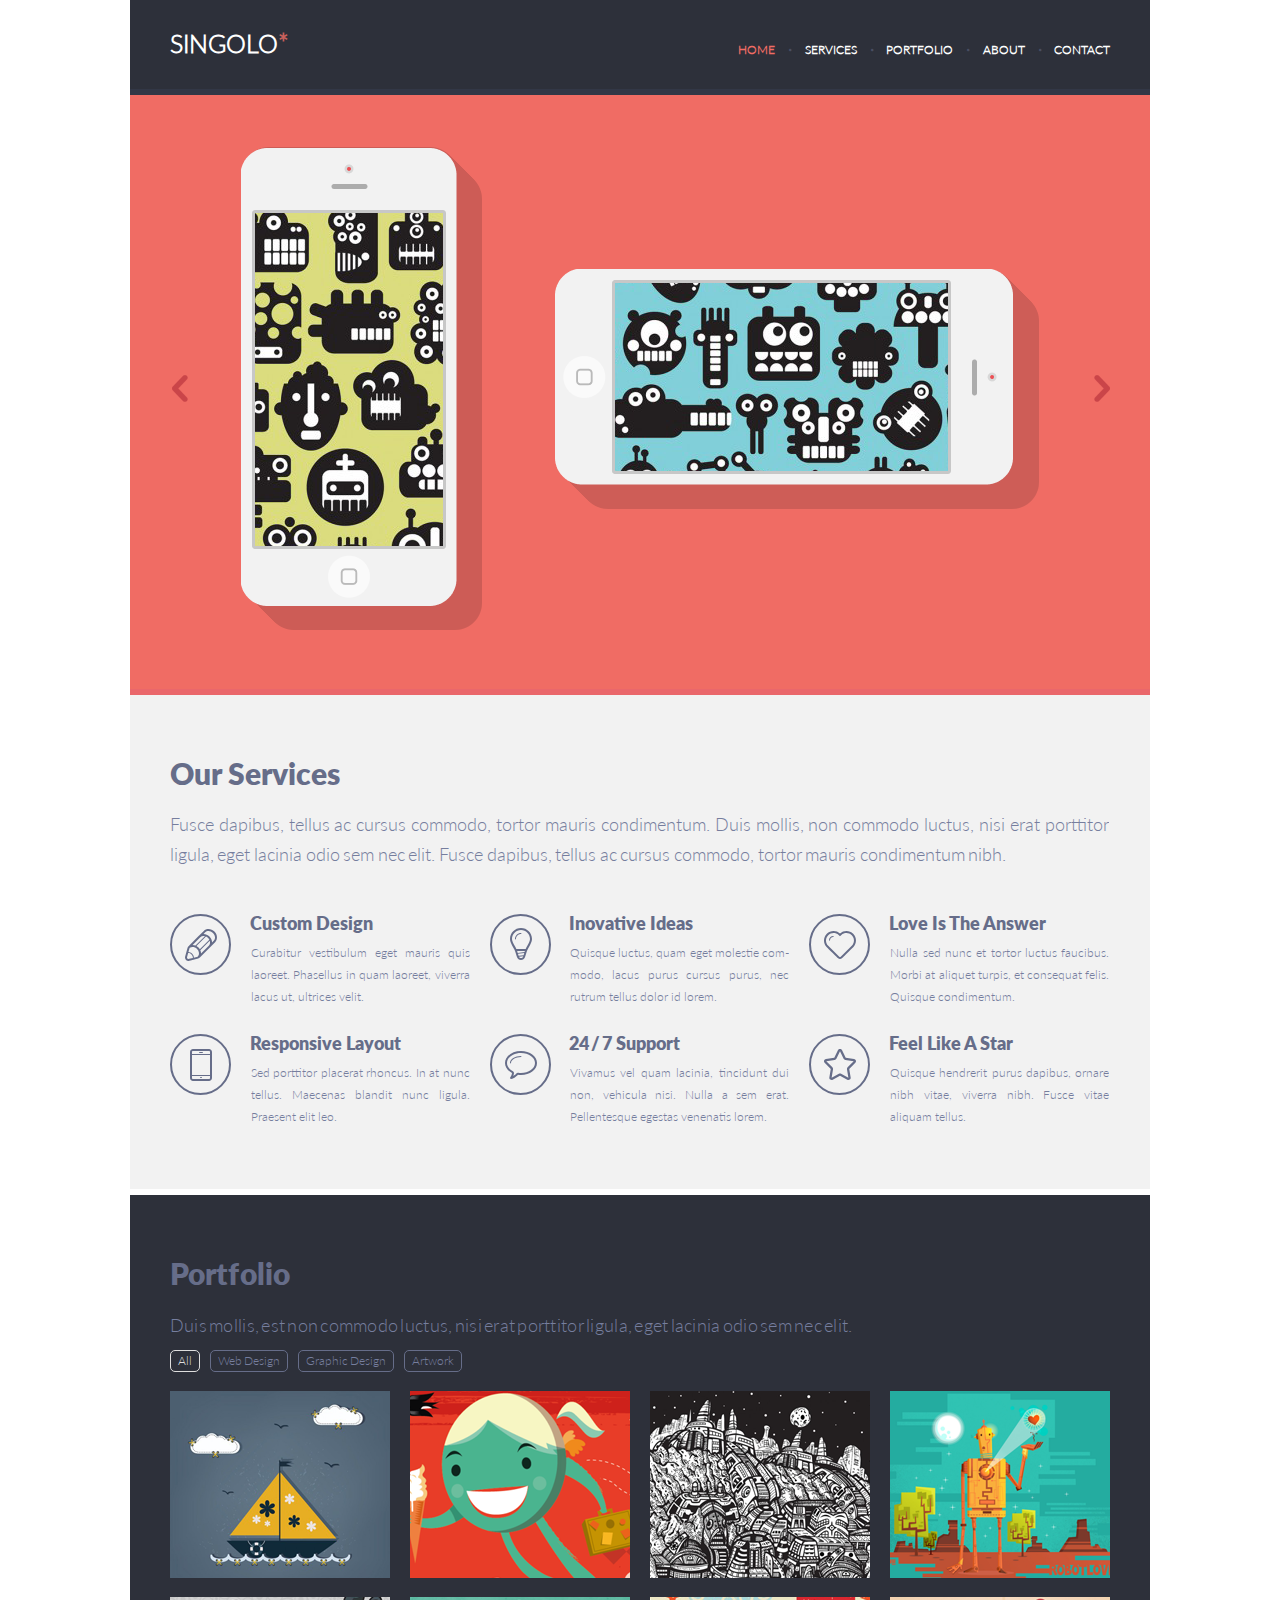
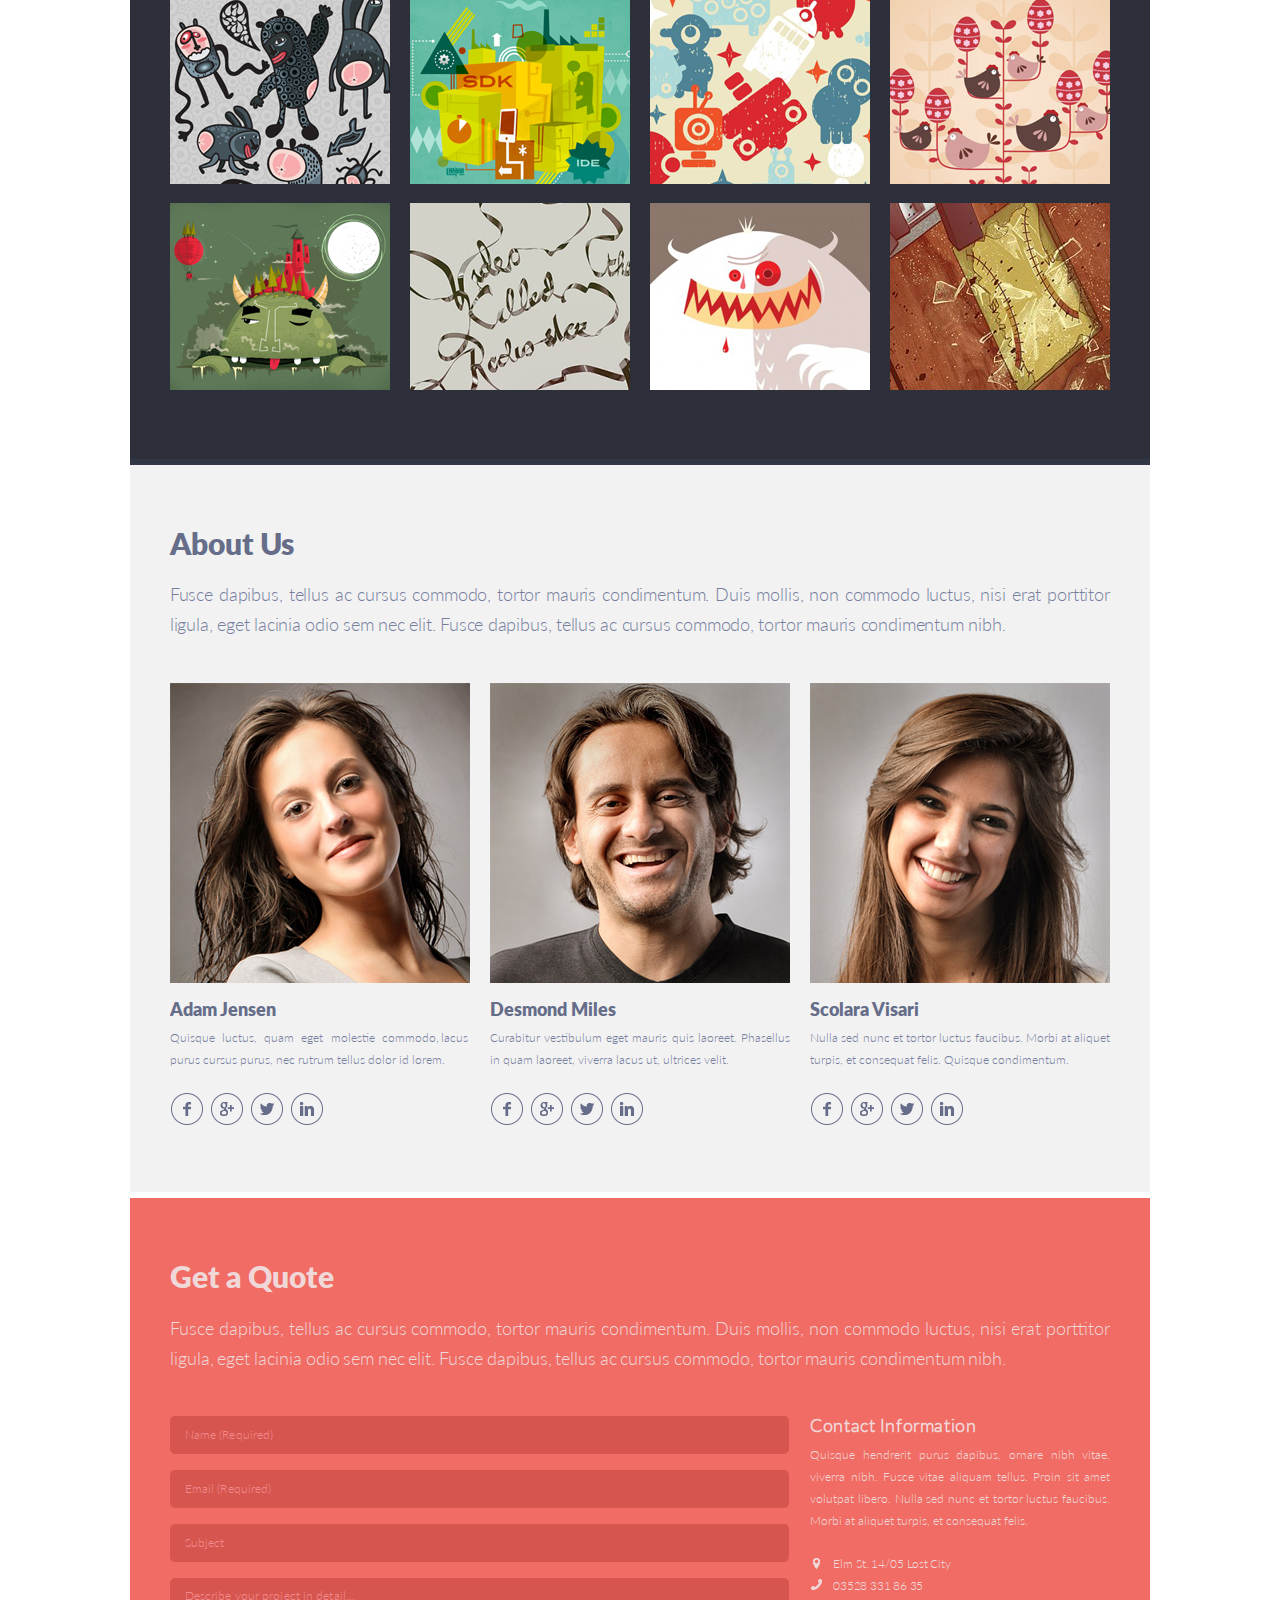
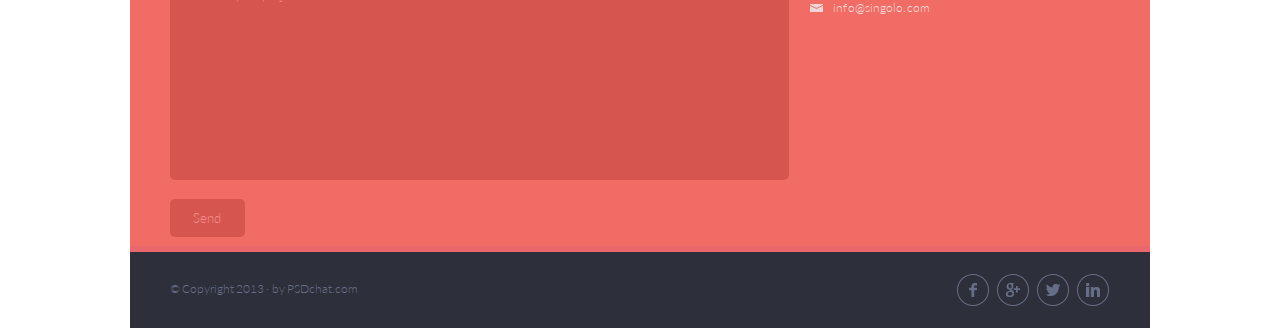
==== commit 17e62500: "fix: change iphone images" ====
--- a/index.html
+++ b/index.html
@@ -28,17 +28,19 @@
         <section class="slider">
           <div class="slide active">
             <div class="wrapper slide-wrapper">
-              <img class="slider--image-vertical" src="./assets/images/phone-vertical.png" alt="first_img">
-              <img class="slider--image-horizontal" src="./assets/images/phone-horizontal.png" alt="last_img">
-              <img class="vertical-black" src="./assets/images/phone-vertical-black.png" alt="first_img">
-              <img class="horizontal-black" src="./assets/images/phone-horizontal-black.png" alt="last_img">
+              <img class="iphone--vertical-shadow" src="./assets/images/phone-vertical-shadow.png" alt="first_img">
+              <img class="iphone--horizontal-shadow" src="./assets/images/phone-horizontal-shadow.png" alt="last_img">
+              <img class="iphone--vertical" src="./assets/images/phone-vertical.png" alt="first_img">
+              <img class="iphone--horizontal" src="./assets/images/phone-horizontal.png" alt="last_img">
+              <img class="iphone--vertical-display" src="./assets/images/phone-vertical-display.png" alt="first_img">
+              <img class="iphone--horizontal-display" src="./assets/images/phone-horizontal-display.png" alt="last_img">
             </div>
           </div>
           <div class="slide second">
             <div class="wrapper slide-wrapper">
-              <img class="slider--image-left" src="./assets/images/slidercont1.png" alt="left phone">
-              <img class="slider--image-center" src="./assets/images/slidercont.png" alt="center phone">
-              <img class="slider--image-right" src="./assets/images/slidercont2.png" alt="right phone">
+              <img class="iphone--left" src="./assets/images/slidercont1.png" alt="left phone">
+              <img class="iphone--center" src="./assets/images/slidercont.png" alt="center phone">
+              <img class="iphone--right" src="./assets/images/slidercont2.png" alt="right phone">
             </div>
           </div>
           <button class="slider--left"></button>
--- a/style.css
+++ b/style.css
@@ -43,7 +43,6 @@
 }
 .logo--link {
   text-decoration: none;
-  margin-top: 1px;
 }
 .logo--name {
   font-size: 25px;
@@ -140,17 +139,51 @@
 .slide-wrapper {
   justify-content: center;
 }
-.slider--image-left {
+.iphone--vertical-shadow {
+  position: absolute;
+  top: 52px;
+  left: 112px;
+}
+.iphone--horizontal-shadow {
+  position: absolute;
+  top: 174px;
+  right: 111px;
+}
+.iphone--vertical {
+  position: absolute;
+  top: 53px;
+  left: 111px;
+  cursor: pointer;
+}
+.iphone--horizontal {
+  position: absolute;
+  top: 174px;
+  right: 137px;
+  cursor: pointer;
+}
+.iphone--vertical-display {
+  position: absolute;
+  top: 118px;
+  left: 125.2px;
+  cursor: pointer;
+}
+.iphone--horizontal-display {
+  position: absolute;
+  top: 188px;
+  right: 202px;
+  cursor: pointer;
+}
+.iphone--left {
   position: relative;
   margin-top: 63px;
   left: 26px;
 }
-.slider--image-center {
+.iphone--center {
   position: relative;
   margin-top: 43px;
   z-index: 2;
 }
-.slider--image-right {
+.iphone--right {
   position: relative;
     margin-top: 63px;
     right: 26px;
@@ -212,33 +245,6 @@
   background-color:#648BF0;
   box-shadow: inset 0px -6px 0px 0px white;
 }
-.slider--image-vertical {
-  cursor: pointer;
-  width: 240px;
-  height: 483px;
-  margin-top: 53px;
-}
-.vertical-black {
-  position: absolute;
-  display: none;
-  top: 53px;
-  left: 113px;
-  cursor: pointer;
-}
-.horizontal-black {
-  position: absolute;
-  display: none;
-  top: 175px;
-  right: 137px;
-  cursor: pointer;
-}
-.slider--image-horizontal {
-  cursor: pointer;
-  width: 483px;
-  height: 240px;
-  margin-left: 72px;
-  margin-top: 53px;
-}
 .slider--left {
   background: url('./assets/images/left.svg') no-repeat top;
   border: none;
@@ -328,7 +334,13 @@
   display: flex;
   margin-top: -34px;
   list-style: none;
+<<<<<<< HEAD
+
+
+  margin-bottom: 3px;
+=======
   margin-bottom: 4px;
+>>>>>>> master
 }
 .services_list--icon {
   margin-right: 26px;
@@ -507,8 +519,7 @@
   margin-top: 47px;
   list-style: none;
 }
-.employees--avatar {
-}
+
 .employees--name {
   font-size: 18px;
   line-height: 18px;
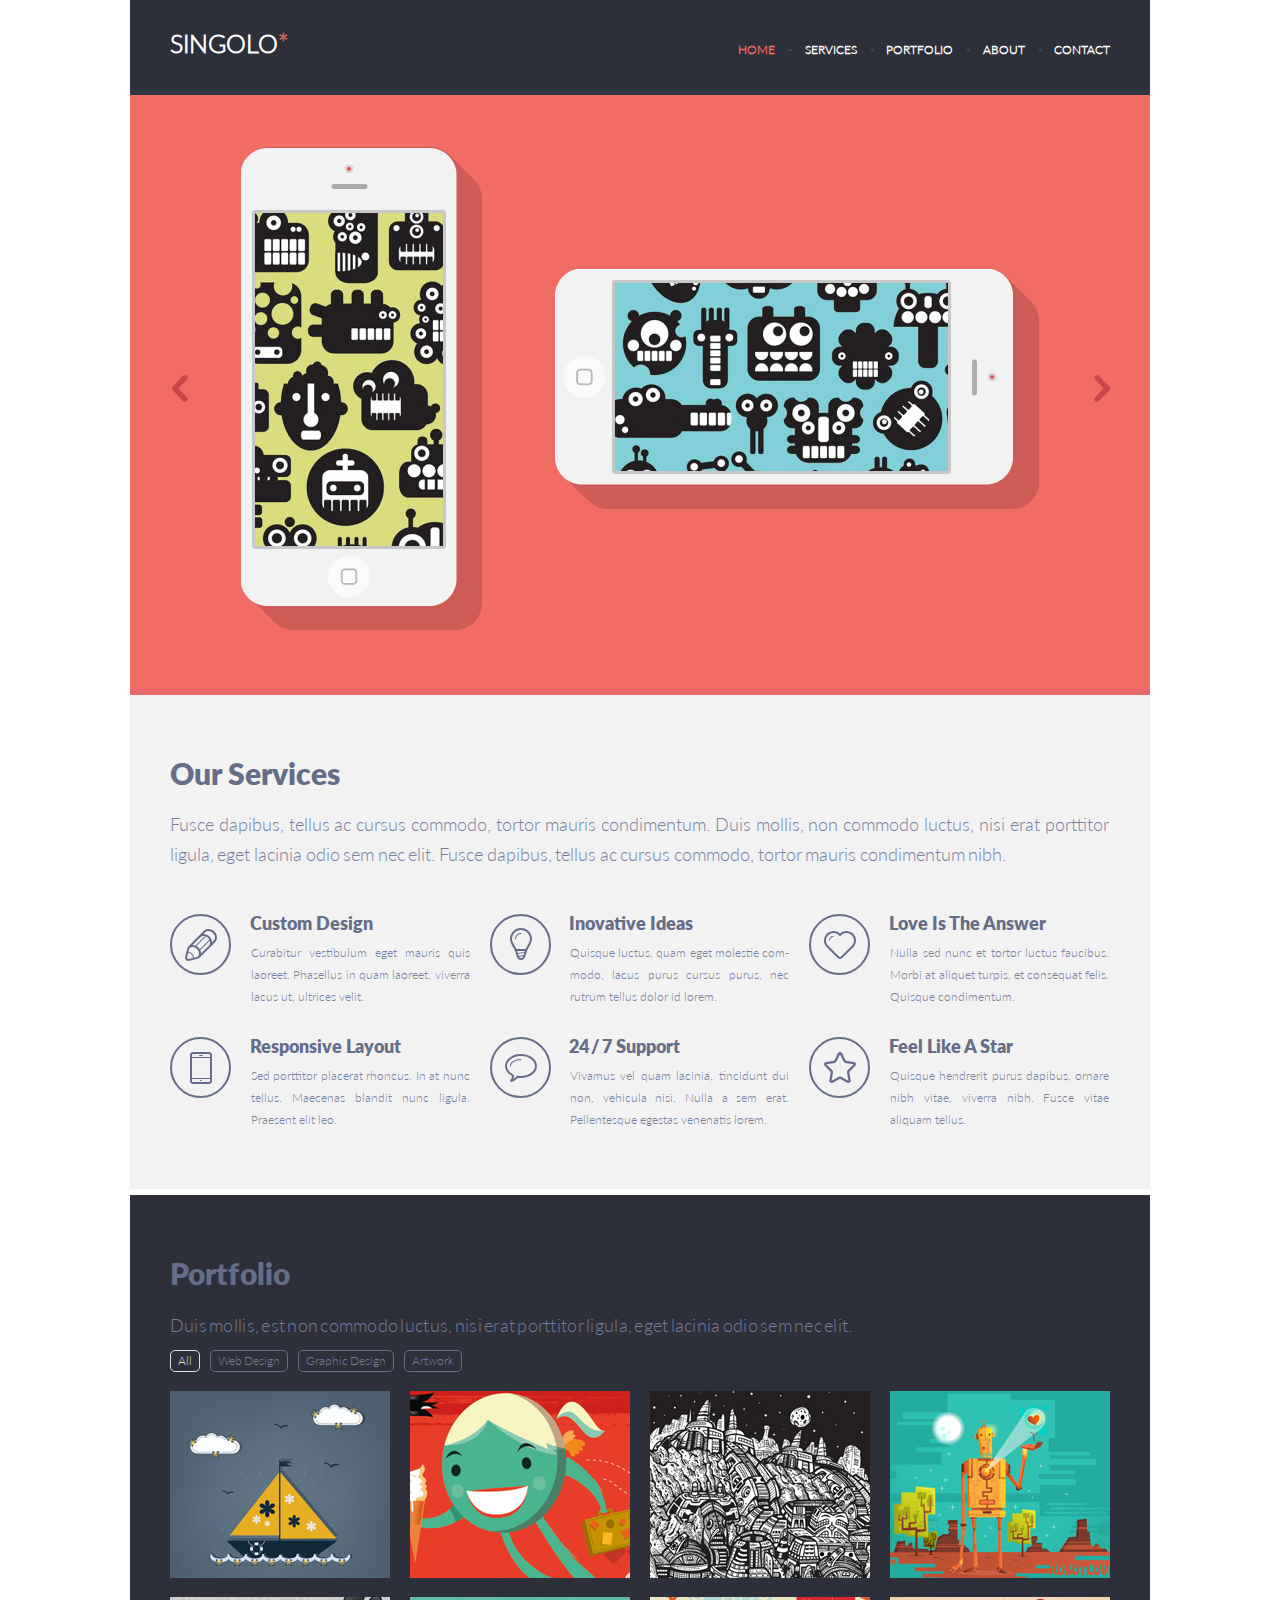
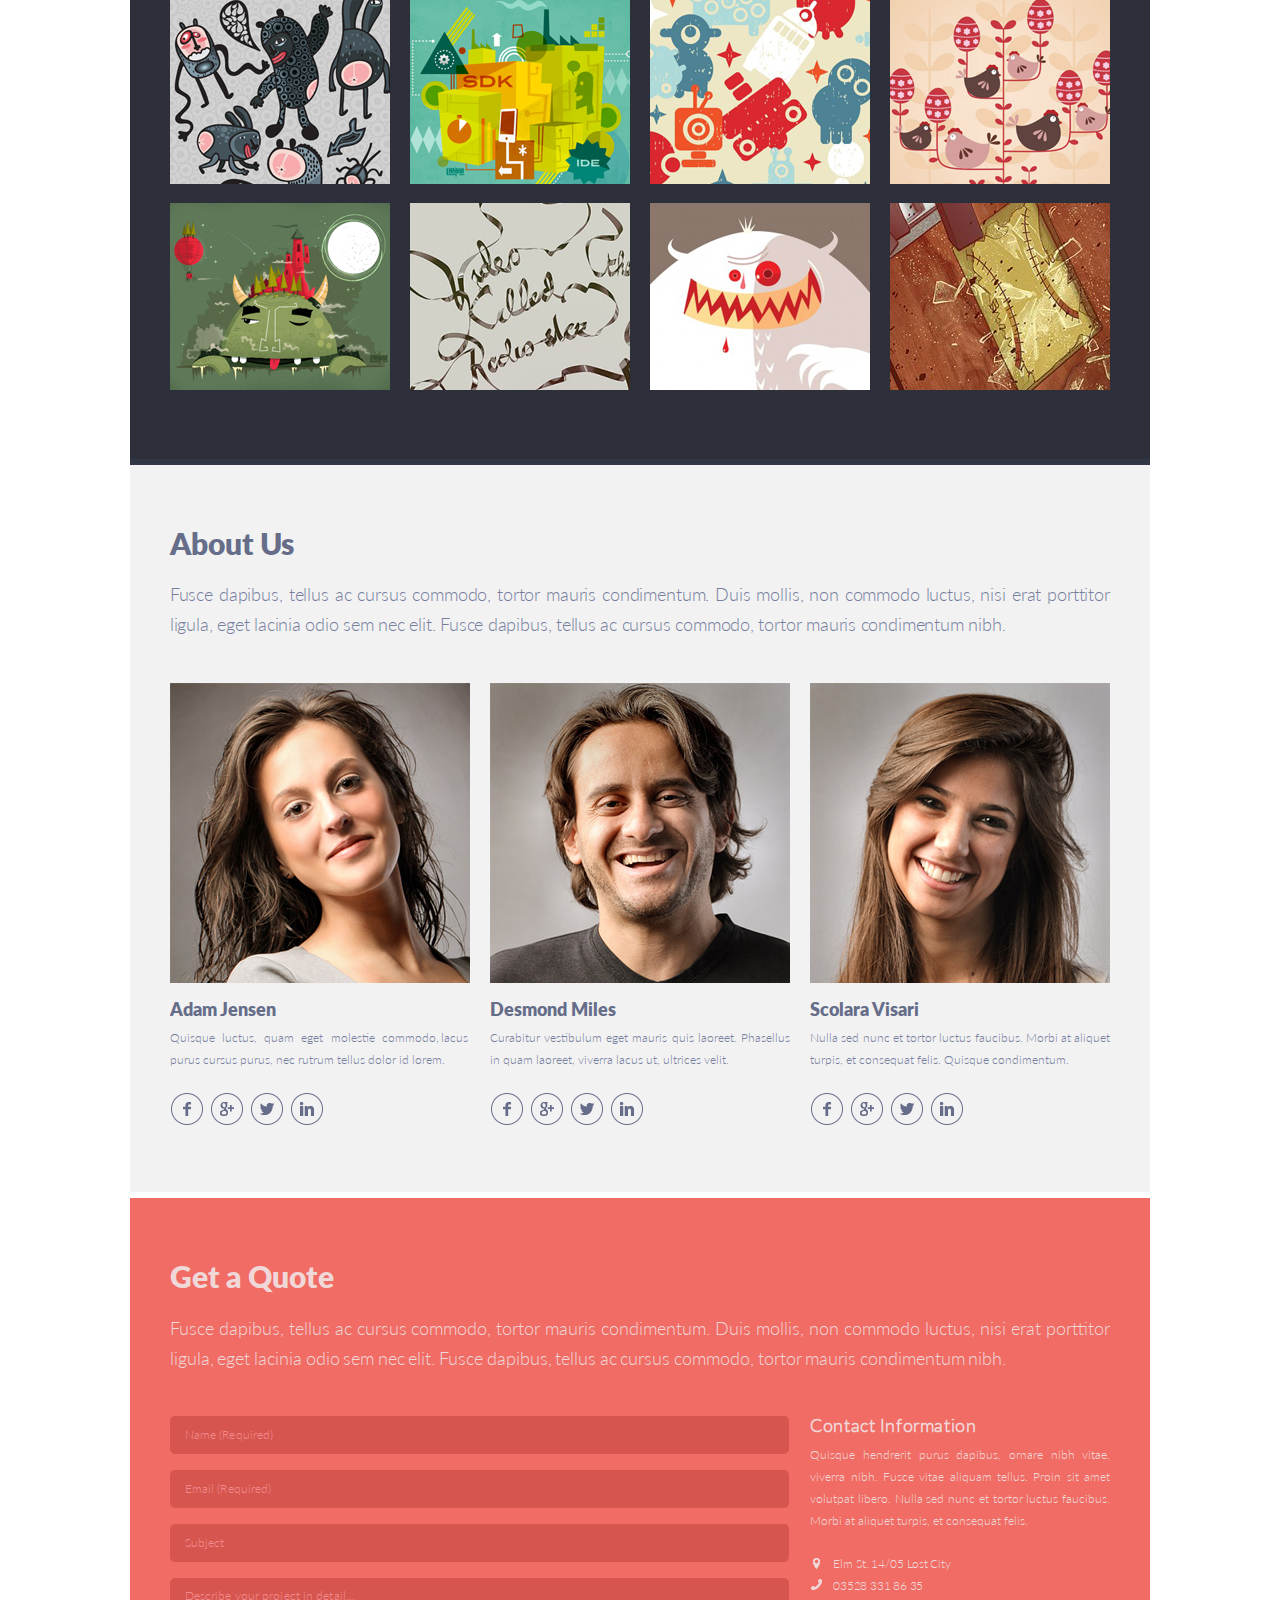
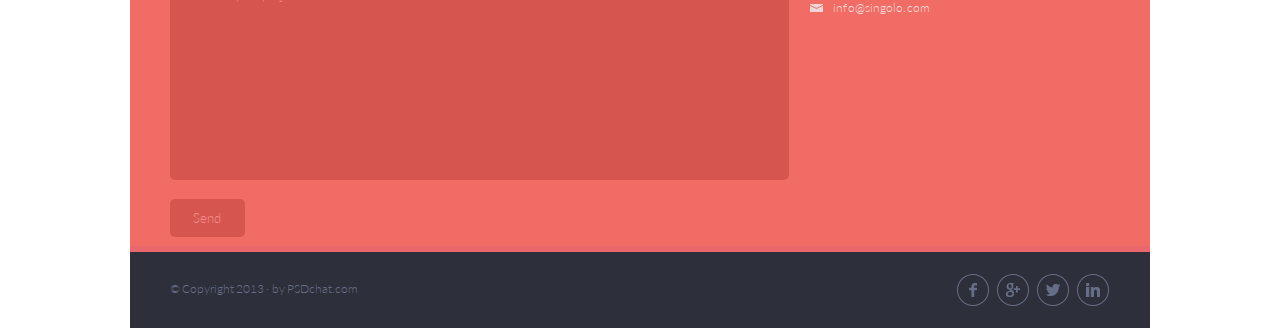
==== commit e8ecfc31: "feat: add slow scroll" ====
--- a/index.html
+++ b/index.html
@@ -10,7 +10,7 @@
   <link rel="stylesheet" href="style.css">
 </head>
 <body> 
-    <header class="header"><a name="home-anc"></a>
+    <header class="header">
       <div class="wrapper">
         <h1 class="logo"><a class="logo--link" href="#"><span class="logo--name">SINGOLO</span><span class="logo--star">*</span></a></h1>
         <nav>
@@ -25,7 +25,7 @@
       </div>
     </header>
     <main class="main">
-        <section class="slider">
+        <section class="slider"><a id="home-anc"></a>
           <div class="slide active">
             <div class="wrapper slide-wrapper">
               <img class="iphone--vertical-shadow" src="./assets/images/phone-vertical-shadow.png" alt="first_img">
@@ -45,9 +45,8 @@
           </div>
           <button class="slider--left"></button>
           <button class="slider--right"></button>
-          
-        </section>
-        <section class="services"><a name="services-anc"></a>
+        </section>
+        <section class="services"><a id="services-anc"></a>
           <div class="wrapper_column">
             <h2 class="services--name">Our Services</h2>
             <p class="services--description">Fusce dapibus, tellus ac cursus commodo, tortor mauris condimentum. Duis mollis, non commodo luctus, nisi erat porttitor ligula, eget lacinia odio sem nec elit. Fusce dapibus, tellus ac cursus commodo, tortor mauris condimentum nibh.</p>
@@ -97,7 +96,7 @@
             </ul>
           </div>
         </section>
-        <section class="portfolio"><a name="portfolio-anc"></a>
+        <section class="portfolio"><a id="portfolio-anc"></a>
           <div class="wrapper_column">
             <h2 class="portfolio--name">Portfolio</h2>
             <p class="portfolio--description">Duis mollis, est non commodo luctus, nisi erat porttitor ligula, eget lacinia odio sem nec elit.</p>
@@ -123,7 +122,7 @@
             </ul>
           </div>  
         </section>
-        <section class="about_us"><a name="about-anc"></a>
+        <section class="about_us"><a id="about-anc"></a>
           <div class="wrapper_column">
             <h2 class="about_us--name">About Us</h2>
             <p class="about_us--description">Fusce dapibus, tellus ac cursus commodo, tortor mauris condimentum. Duis mollis, non commodo luctus, nisi erat porttitor ligula, eget lacinia odio sem nec elit. Fusce dapibus, tellus ac cursus commodo, tortor mauris condimentum nibh.</p>
@@ -164,7 +163,7 @@
             </ul>
           </div>
         </section>
-        <section class="quote"><a name="contact-anc"></a>
+        <section class="quote"><a id="contact-anc"></a>
           <div class="wrapper_column">
             <div class="quote--head">
               <h2 class="quote--name">Get a Quote</h2>
--- a/style.css
+++ b/style.css
@@ -24,13 +24,23 @@
   align-items: center;
   justify-content: space-between;
 }
-
+#home-anc,
+#services-anc,
+#portfolio-anc,
+#about-anc,
+#contact-anc {
+  position: absolute; 
+  top: -95px;
+}
+section {
+  position: relative;
+}
 /* header */
 .header {
   position: sticky;
   top: 0px;
   left: calc(50% - 510px);
-  z-index: 2;
+  z-index: 3;
   width: 100%;
   height: 95px;
   background-color:#2d303a;
@@ -280,6 +290,9 @@
   background-color: #ea676b;
 }
 .services {
+  background-clip: padding-box;
+  border-top: 95px solid transparent;
+	margin-top: -95px;
   height: 500px;
   width: 100%;
   background-color: #f2f2f2;
@@ -334,13 +347,7 @@
   display: flex;
   margin-top: -34px;
   list-style: none;
-<<<<<<< HEAD
-
-
   margin-bottom: 3px;
-=======
-  margin-bottom: 4px;
->>>>>>> master
 }
 .services_list--icon {
   margin-right: 26px;
@@ -385,6 +392,9 @@
   overflow: hidden;
 }
 .portfolio {
+  background-clip: padding-box;
+  border-top: 95px solid transparent;
+	margin-top: -95px;
   height: 870px;
   background-color: #2d303a;
   box-shadow: inset 0px -6px 0px 0px #323746;
@@ -484,6 +494,9 @@
 
 
 .about_us {
+  background-clip: padding-box;
+  border-top: 95px solid transparent;
+	margin-top: -95px;
   height: 733px;
   background-color: #f2f2f2;
   box-shadow: inset 0px -6px 0px 0px #ffffff;
@@ -579,6 +592,9 @@
   opacity: 0.5;
 }
 .quote {
+  background-clip: padding-box;
+  border-top: 95px solid transparent;
+	margin-top: -95px;
   height: 654px;
   background-color: #f06c64;
   box-shadow: inset 0px -6px 0px 0px #ea676b;
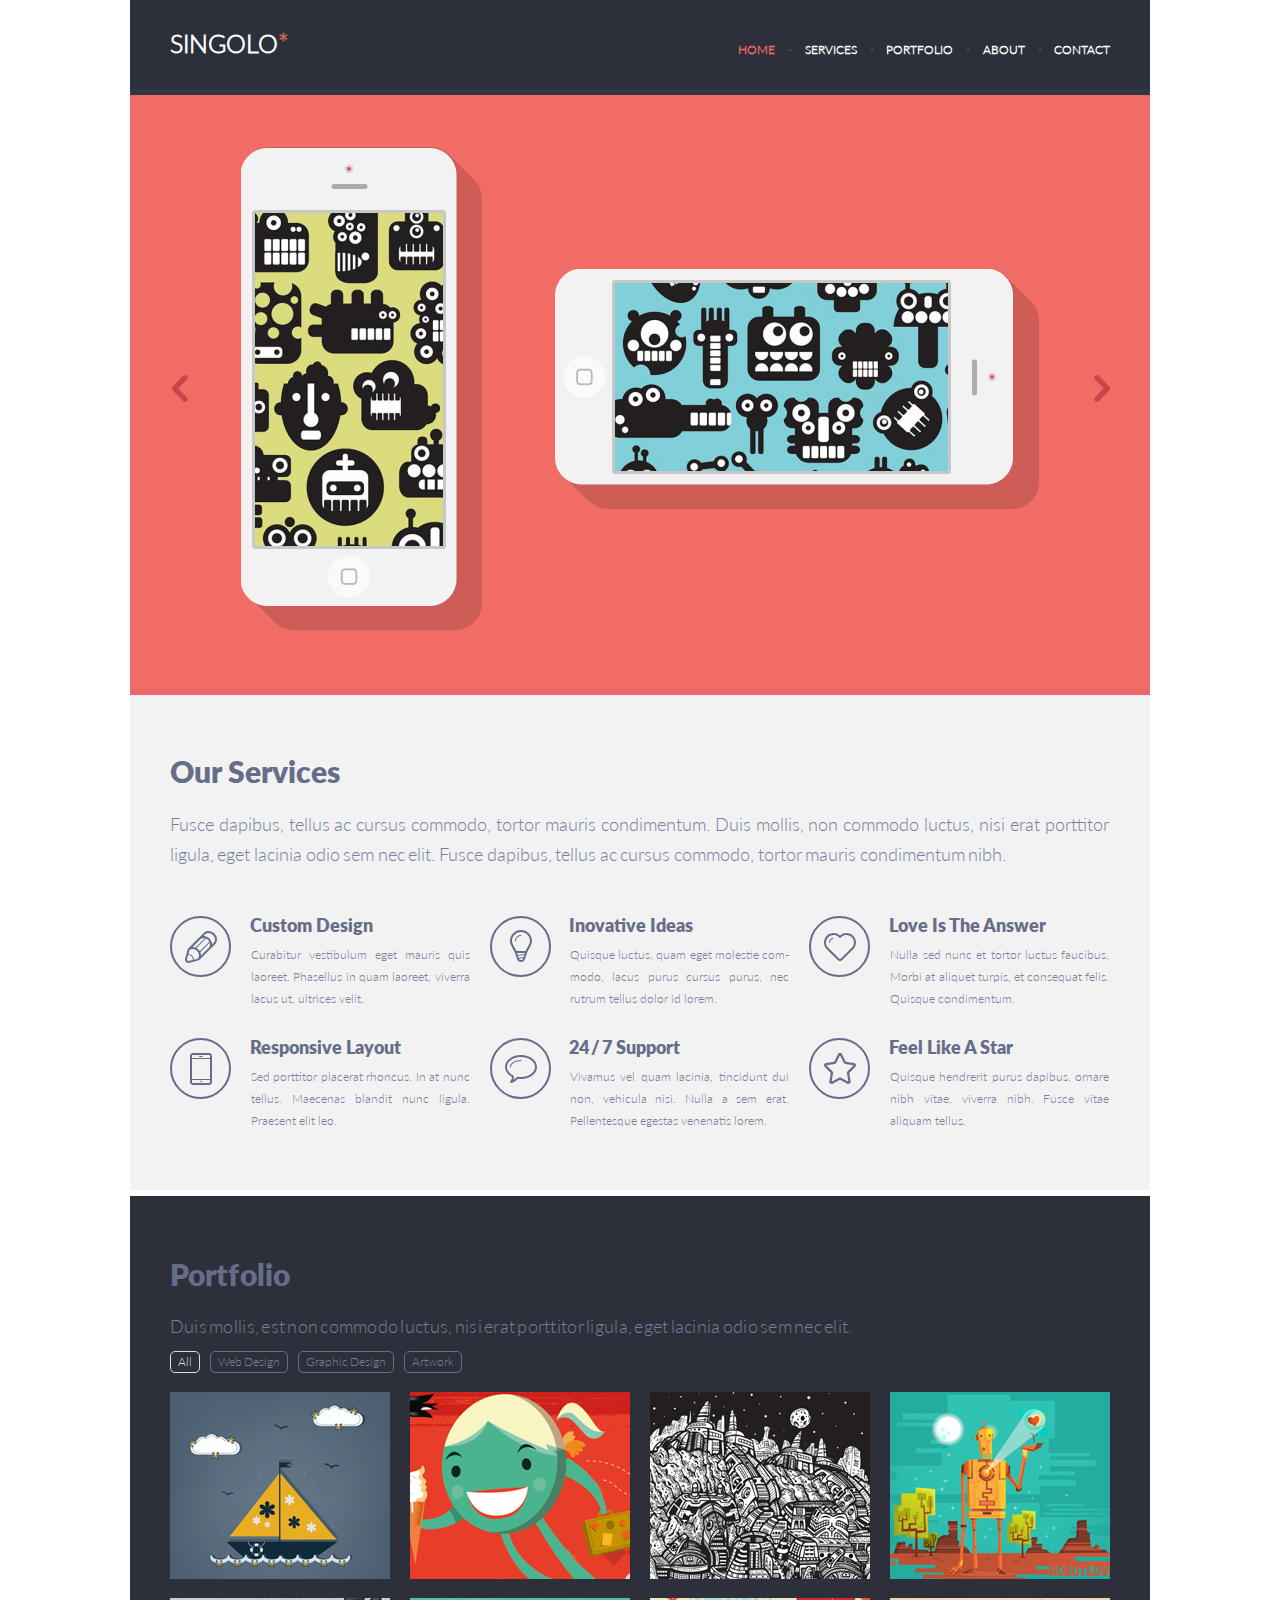
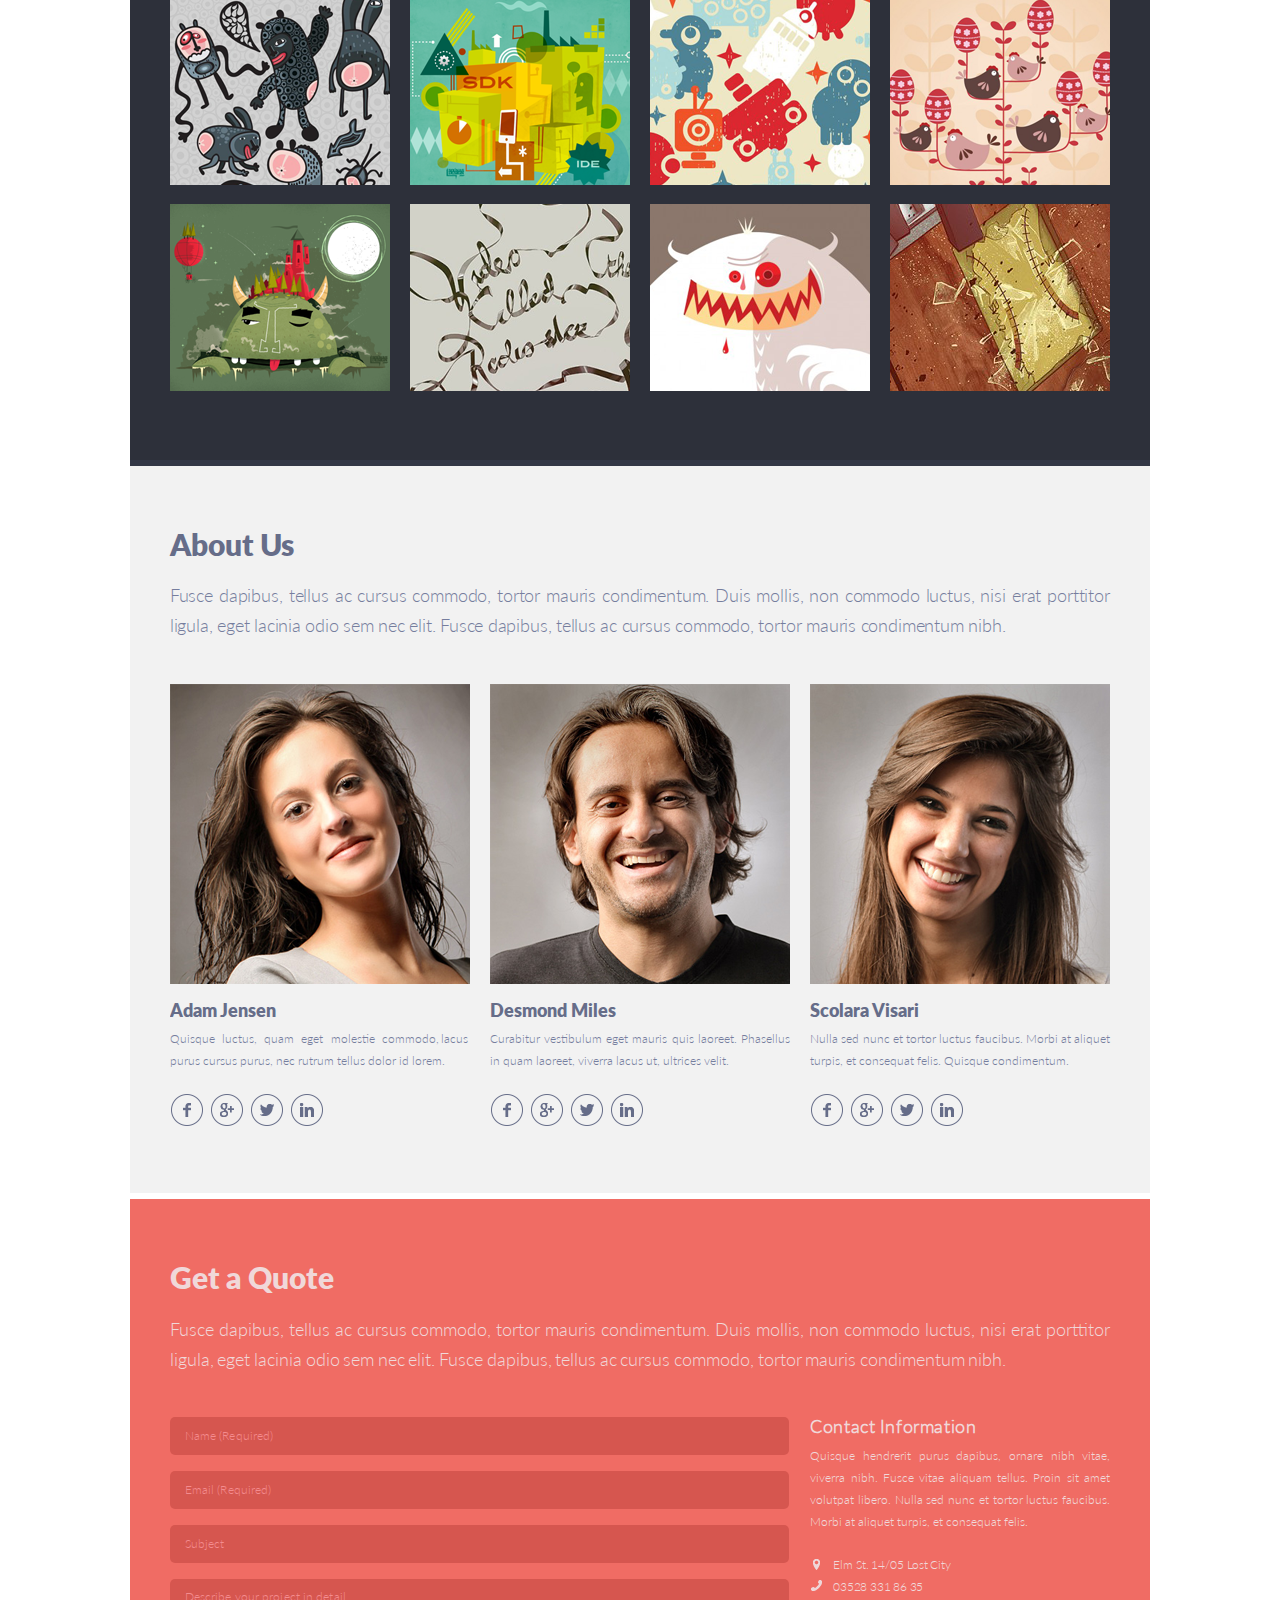
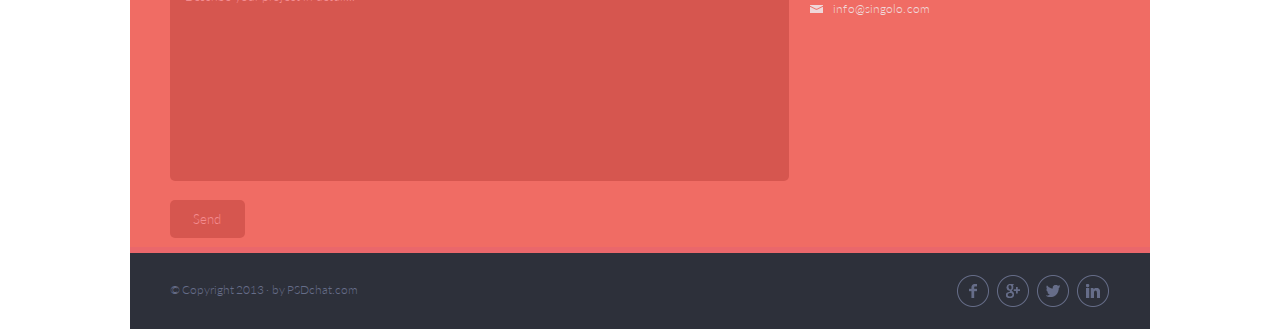
==== commit 82fd9869: "feat: add header responsive, slider responsive" ====
--- a/index.html
+++ b/index.html
@@ -11,21 +11,22 @@
 </head>
 <body> 
     <header class="header">
-      <div class="wrapper">
+      <div class="wrapper-header">
         <h1 class="logo"><a class="logo--link" href="#"><span class="logo--name">SINGOLO</span><span class="logo--star">*</span></a></h1>
         <nav>
           <ul class="navigation_menu">
               <li class="navigation_menu--item"><a class="navigation_menu--link active" href="#home-anc" id="home">HOME</a></li>
               <li class="navigation_menu--item"><a class="navigation_menu--link" href="#services-anc" id="services">SERVICES</a></li>
               <li class="navigation_menu--item"><a class="navigation_menu--link" href="#portfolio-anc" id="portfolio">PORTFOLIO</a></li>
-              <li class="navigation_menu--item"><a class="navigation_menu--link" href="#about-anc" id="about">ABOUT</a></li>
-              <li class="navigation_menu--item"><a class="navigation_menu--link" href="#contact-anc" id="contact">CONTACT</a></li>
+              <li class="navigation_menu--item"><a class="navigation_menu--link" href="#about_us-anc" id="about_us">ABOUT</a></li>
+              <li class="navigation_menu--item"><a class="navigation_menu--link" href="#quote-anc" id="quote">CONTACT</a></li>
           </ul>
         </nav>
+        <button class="burger-button"></button>
       </div>
     </header>
     <main class="main">
-        <section class="slider"><a id="home-anc"></a>
+        <section class="home"><a id="home-anc"></a>
           <div class="slide active">
             <div class="wrapper slide-wrapper">
               <img class="iphone--vertical-shadow" src="./assets/images/phone-vertical-shadow.png" alt="first_img">
@@ -122,7 +123,7 @@
             </ul>
           </div>  
         </section>
-        <section class="about_us"><a id="about-anc"></a>
+        <section class="about_us"><a id="about_us-anc"></a>
           <div class="wrapper_column">
             <h2 class="about_us--name">About Us</h2>
             <p class="about_us--description">Fusce dapibus, tellus ac cursus commodo, tortor mauris condimentum. Duis mollis, non commodo luctus, nisi erat porttitor ligula, eget lacinia odio sem nec elit. Fusce dapibus, tellus ac cursus commodo, tortor mauris condimentum nibh.</p>
@@ -163,7 +164,7 @@
             </ul>
           </div>
         </section>
-        <section class="quote"><a id="contact-anc"></a>
+        <section class="quote"><a id="quote-anc"></a>
           <div class="wrapper_column">
             <div class="quote--head">
               <h2 class="quote--name">Get a Quote</h2>
@@ -171,8 +172,8 @@
             </div>
             <div class="quote--contact">
               <form class="form" action="#" method="POST">
-                <input type="text" class="form--text" name="name" required placeholder="Name (Required)">
-                <input type="email" class="form--text" name="email" required placeholder="Email (Required)">
+                <input type="text" class="form--text" name="name" id='name' required placeholder="Name (Required)">
+                <input type="email" class="form--text" name="email" id='email' required placeholder="Email (Required)">
                 <input type="text" class="form--text" name="subject" id="subject" placeholder="Subject">
                 <textarea class="form--textarea" name="details" id="details" cols="30" rows="10" placeholder="Describe your project in detail..."></textarea>
                 <button class="form--button" id="submit">Send</button>
--- a/style.css
+++ b/style.css
@@ -24,6 +24,13 @@
   align-items: center;
   justify-content: space-between;
 }
+.wrapper-header{
+  width: 92.2%;
+  margin: 0 auto;
+  display: flex;
+  align-items: center;
+  justify-content: space-between;
+}
 #home-anc,
 #services-anc,
 #portfolio-anc,
@@ -125,10 +132,18 @@
   height: 6px;
   background-color: #323746;
 } 
+.burger-button {
+  display: none;
+  background: url('./assets/images/Burger-menu-icon.svg') no-repeat top;
+  border: none;
+  width: 25px;
+  height: 20px;
+  cursor: pointer;
+}
 
 /* main */
 
-.slider {
+.home {
   height: 600px;
   width: 100%;
   position: relative;
@@ -293,7 +308,6 @@
   background-clip: padding-box;
   border-top: 95px solid transparent;
 	margin-top: -95px;
-  height: 500px;
   width: 100%;
   background-color: #f2f2f2;
   box-shadow: inset 0px -6px 0px 0px #ffffff;
@@ -316,45 +330,43 @@
 }
 .services--name {
   font-size: 30px;
-  line-height: 18px;
+  line-height: 35px;
   color: #666d89;
   font-family: "Lato-Black";
   font-weight: 900;
   text-align: left;
-  margin-top: 69px;
+  margin-top: 59px;
 }
 .services--description {
   width: 939px;
-  height: 57px;
   font-size: 18px;
   line-height: 30px;
   color: #767e9e;
   font-family: "Lato";
   font-weight: 300;
-  margin-top: 27px;
+  margin-top: 20px;
   text-align: justify;
   word-spacing: -1.4px;
-  overflow: hidden;
 }
 .services_list {
   display: flex;
   flex-wrap: wrap;
   align-items: center;
   justify-content: space-between;
-  margin-top: 80px;
+  margin-top: 19px;
+  margin-bottom: 64px;
 }
 .services_list--item {
   display: flex;
-  margin-top: -34px;
   list-style: none;
-  margin-bottom: 3px;
+  margin-top: 26px;
 }
 .services_list--icon {
   margin-right: 26px;
   margin-left: 0px;
-  margin-bottom: 91px;
-  cursor: pointer;
-  margin-top: 2px;
+  margin-bottom: 33px;
+  cursor: pointer;
+  margin-top: 2px
 }
 .services_list--info {
   display: flex;
@@ -876,4 +888,159 @@
 }
 .textarea {
   height: 75px;
+}
+
+@media(max-width: 1020px) {
+  body {
+    width: 100%;
+  }
+  .wrapper{
+    width: calc(100% - 80px);
+  }
+  .wrapper-header{
+    width: calc(100% - 80px);
+  }
+  .wrapper_column {
+    width: calc(100% - 80px);
+  }
+  .header {
+    width: 100%;
+    height: 95px;
+  }
+  .home {
+    height: 58.8vw;
+    width: 100%;
+  }
+  .slide  {
+    height: 58.8vw;
+    width: 100%;
+  }
+  .slide-wrapper {
+    justify-content: center;
+  }
+  .iphone--vertical-shadow {
+    width: 23.53vw;
+    height: 47.35vw;
+    top: 5.1vw;
+    left: 10.98vw;
+  }
+  .iphone--horizontal-shadow {
+    width: 47.35vw;
+    height: 23.53vw;
+    top: 17.06vw;
+    right: 10.88vw;
+  }
+  .iphone--vertical {
+    width: 21.18vw;
+    height: 44.9vw;
+    top: 5.19vw;
+    left: 10.88vw;
+  }
+  .iphone--horizontal {
+    width: 44.9vw;
+    height: 21.18vw;
+    top: 17.06vw;
+    right: 13.43vw;
+  }
+  .iphone--vertical-display {
+    width: 18.43vw;
+    height: 32.65vw;;
+    top: 11.57vw;
+    left: 12.27vw;
+  }
+  .iphone--horizontal-display {
+    width: 32.65vw;
+    height: 18.43vw;
+    top: 18.43vw;
+    right: 19.8vw;
+  }
+  .iphone--left {
+    width: 15.39vw;
+    height: 30.78vw;
+    margin-top: 6.18vw;
+    left: 2.55vw;
+  }
+  .iphone--center {
+    width: 25vw;
+    height: 50.29vw;
+    margin-top: 4.22vw;
+  }
+  .iphone--right {
+    width: 15.39vw;
+    height: 30.78vw;
+    margin-top: 6.18vw;
+    right:  2.55vw;
+  }
+  .slider--left {
+    top: 27.45vw;
+    left: 3.92vw;
+  }
+  .slider--right {
+    top: 27.45vw;
+    right: 3.92vw;
+  }
+  .services {
+    height: auto;
+    width: 100%;
+  }
+  .services--name {
+    font-size: 30px;
+    line-height: 18px;
+    color: #666d89;
+    font-family: "Lato-Black";
+    font-weight: 900;
+    text-align: left;
+    margin-top: 6.76vw;
+  }
+  .services--description {
+    width: 100%;
+  }
+}
+
+@media(max-width: 768px) {
+  .wrapper-header{
+    width: calc(100% - 40px);
+    justify-content: center;
+    position: relative;
+  }
+  .wrapper_column {
+    width: calc(100% - 60px);
+  }
+  .header {
+    width: 100%;
+    height: 71px;
+  }
+  .logo {
+    display: flex;
+    height: 71px;
+    align-items: center;
+  }
+  .logo--name {
+    font-size: 19.6875px;
+    line-height: 24px;
+  }
+  .logo--star {
+    font-size: 19.6875px;
+    line-height: 24px;
+  }
+  .navigation_menu {
+    display: none;
+  }
+  .burger-button {
+    display: block;
+    position: absolute;
+    top: 23px;
+    left: 0px;
+  }
+  .services_list {
+    margin-bottom: 8.33vw;
+  }
+  
+}
+
+@media(max-width: 375px) {
+  .header {
+    width: 100%;
+    height: 71px;
+  }
 }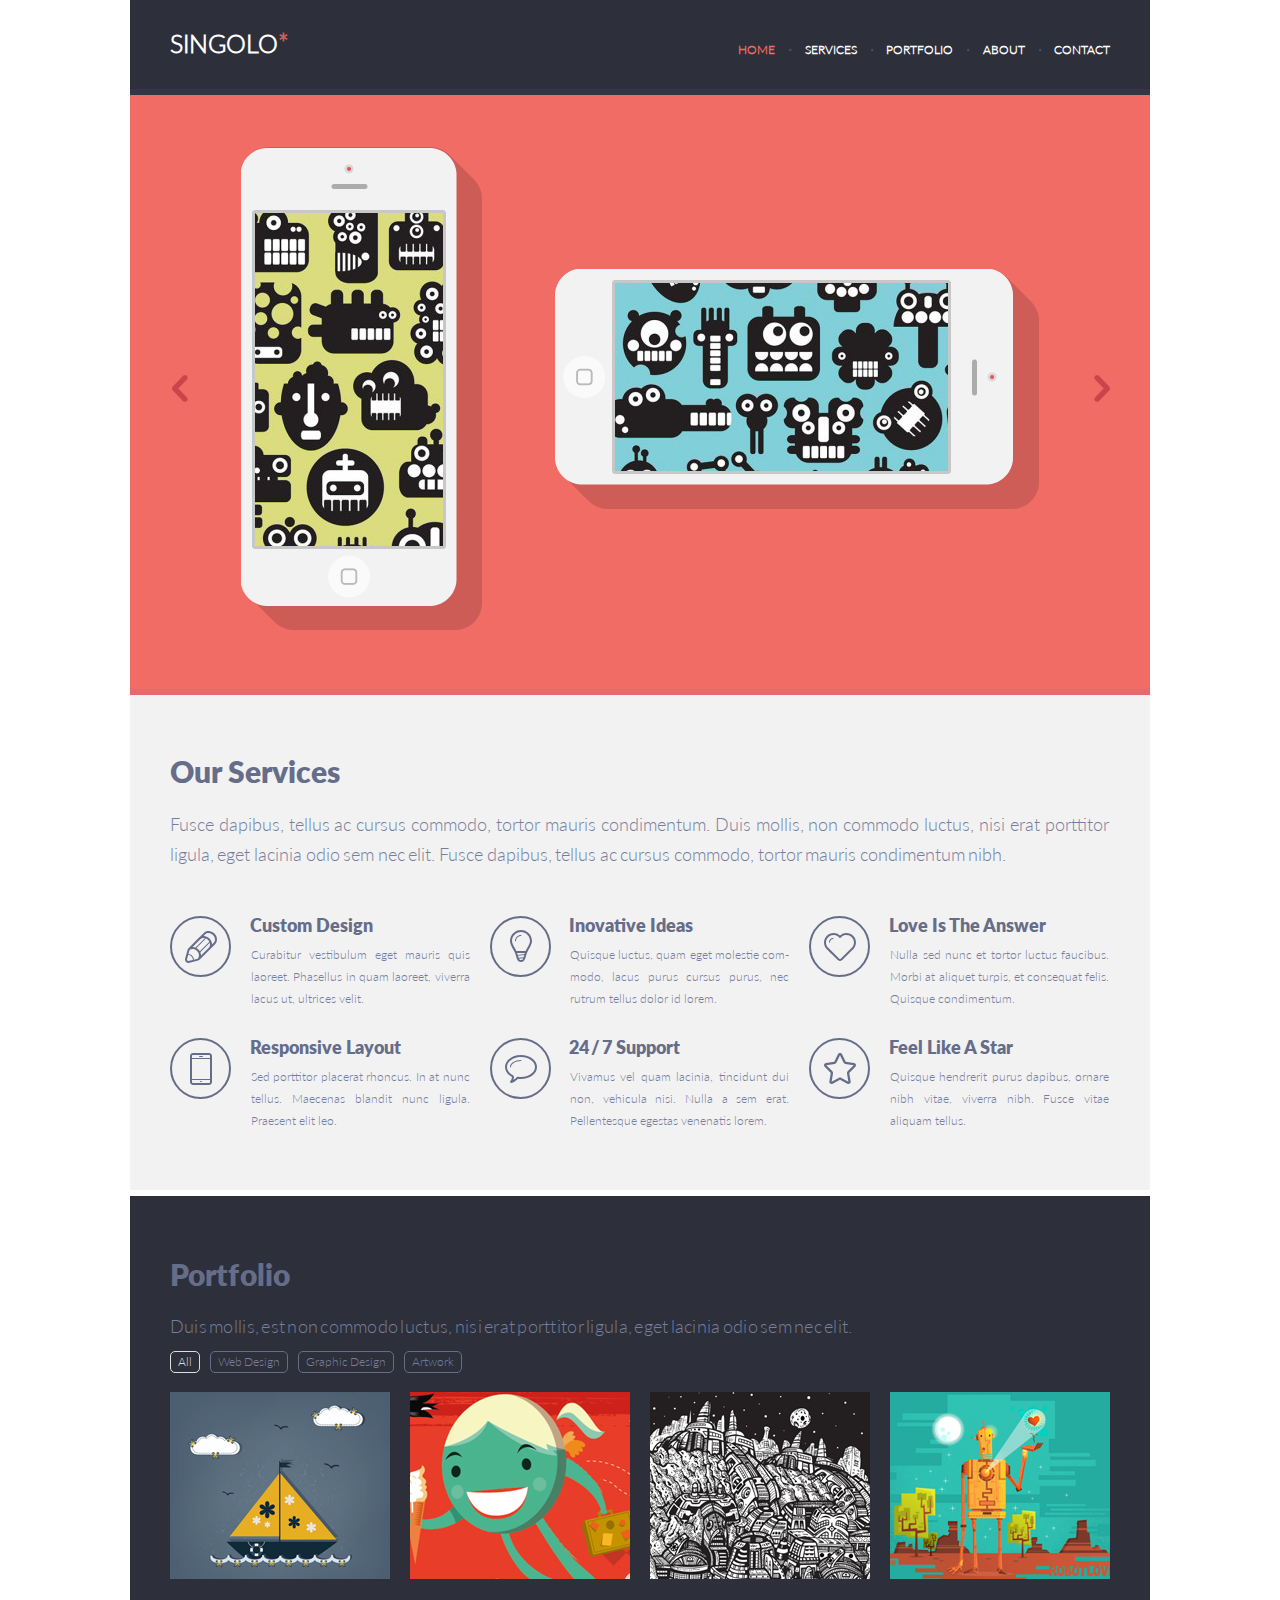
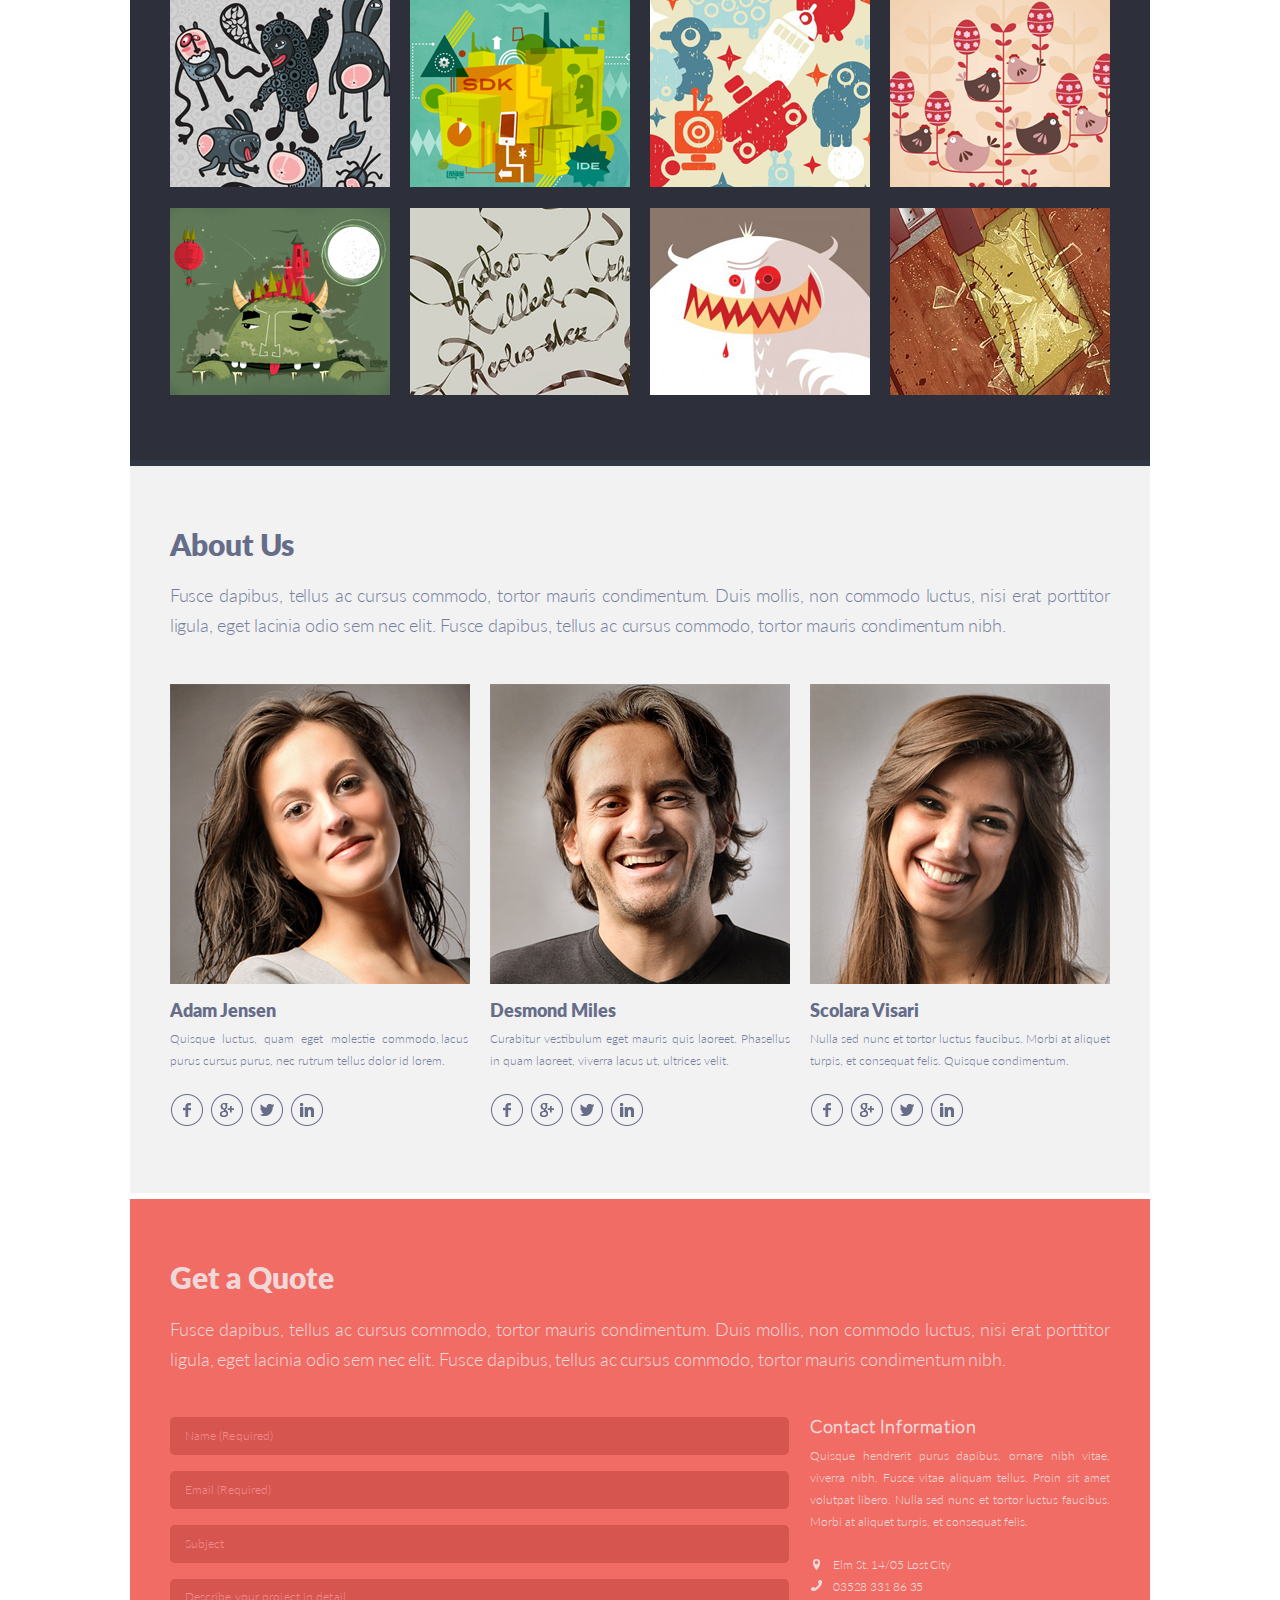
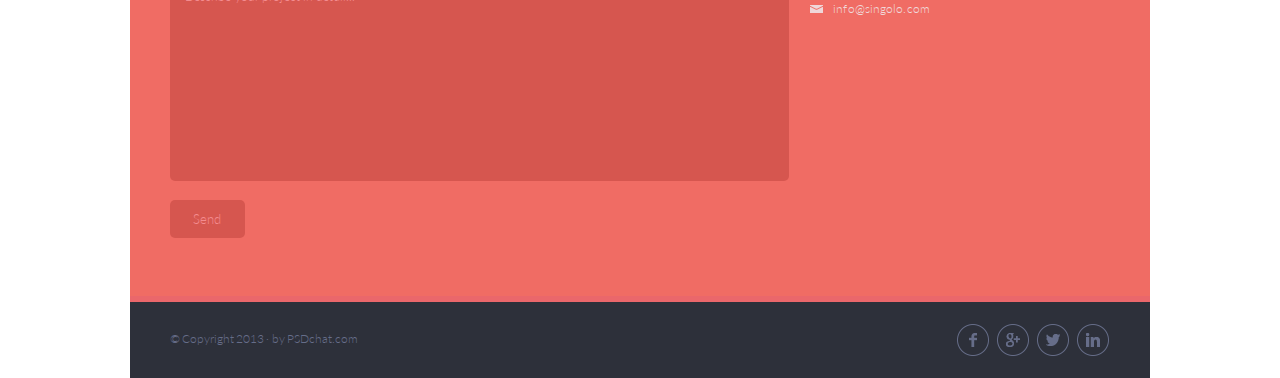
==== commit aadec001: "feat: add all responsive" ====
--- a/index.html
+++ b/index.html
@@ -14,7 +14,7 @@
       <div class="wrapper-header">
         <h1 class="logo"><a class="logo--link" href="#"><span class="logo--name">SINGOLO</span><span class="logo--star">*</span></a></h1>
         <nav>
-          <ul class="navigation_menu">
+          <ul class="navigation_menu" id="nav">
               <li class="navigation_menu--item"><a class="navigation_menu--link active" href="#home-anc" id="home">HOME</a></li>
               <li class="navigation_menu--item"><a class="navigation_menu--link" href="#services-anc" id="services">SERVICES</a></li>
               <li class="navigation_menu--item"><a class="navigation_menu--link" href="#portfolio-anc" id="portfolio">PORTFOLIO</a></li>
@@ -22,8 +22,7 @@
               <li class="navigation_menu--item"><a class="navigation_menu--link" href="#quote-anc" id="quote">CONTACT</a></li>
           </ul>
         </nav>
-        <button class="burger-button"></button>
-      </div>
+        <button class="burger-button" id="burger"></button>
     </header>
     <main class="main">
         <section class="home"><a id="home-anc"></a>
@@ -108,18 +107,18 @@
               <button class="search_tools--item" id="artwork">Artwork</button>
             </div>
             <ul class="project">
-              <li class="project--item"><a class="project--link"><img id="a" class="project--image web" src="./assets/images/Project1.png" alt="Project1"></a></li>
-              <li class="project--item"><a class="project--link"><img id="b" class="project--image graphic" src="./assets/images/Project2.png" alt="Project2"></a></li>
-              <li class="project--item"><a class="project--link"><img id="c" class="project--image artwork" src="./assets/images/Project3.png" alt="Project3"></a></li>
-              <li class="project--item"><a class="project--link"><img id="d" class="project--image web" src="./assets/images/Project4.png" alt="Project4"></a></li>
-              <li class="project--item"><a class="project--link"><img id="e" class="project--image artwork" src="./assets/images/Project5.png" alt="Project5"></a></li>
-              <li class="project--item"><a class="project--link"><img id="f" class="project--image graphic" src="./assets/images/Project6.png" alt="Project6"></a></li>
-              <li class="project--item"><a class="project--link"><img id="g" class="project--image artwork" src="./assets/images/Project7.png" alt="Project7"></a></li>
-              <li class="project--item"><a class="project--link"><img id="h" class="project--image graphic" src="./assets/images/Project8.png" alt="Project8"></a></li>
-              <li class="project--item"><a class="project--link"><img id="j" class="project--image web" src="./assets/images/Project9.png" alt="Project9"></a></li>
-              <li class="project--item"><a class="project--link"><img id="l" class="project--image graphic" src="./assets/images/Project10.png" alt="Project10"></a></li>
-              <li class="project--item"><a class="project--link"><img id="k" class="project--image artwork" src="./assets/images/Project11.png" alt="Project11"></a></li>
-              <li class="project--item"><a class="project--link"><img id="n" class="project--image web" src="./assets/images/Project12.png" alt="Project12"></a></li>
+              <li class="project--item"><img id="a" class="project--image web" src="./assets/images/Project1.png" alt="Project1"></li>
+              <li class="project--item"><img id="b" class="project--image graphic" src="./assets/images/Project2.png" alt="Project2"></li>
+              <li class="project--item"><img id="c" class="project--image artwork" src="./assets/images/Project3.png" alt="Project3"></li>
+              <li class="project--item"><img id="d" class="project--image web" src="./assets/images/Project4.png" alt="Project4"></li>
+              <li class="project--item"><img id="e" class="project--image artwork" src="./assets/images/Project5.png" alt="Project5"></li>
+              <li class="project--item"><img id="f" class="project--image graphic" src="./assets/images/Project6.png" alt="Project6"></li>
+              <li class="project--item"><img id="g" class="project--image artwork" src="./assets/images/Project7.png" alt="Project7"></li>
+              <li class="project--item"><img id="h" class="project--image graphic" src="./assets/images/Project8.png" alt="Project8"></li>
+              <li class="project--item"><img id="j" class="project--image web" src="./assets/images/Project9.png" alt="Project9"></li>
+              <li class="project--item"><img id="l" class="project--image graphic" src="./assets/images/Project10.png" alt="Project10"></li>
+              <li class="project--item"><img id="k" class="project--image artwork" src="./assets/images/Project11.png" alt="Project11"></li>
+              <li class="project--item"><img id="n" class="project--image web" src="./assets/images/Project12.png" alt="Project12"></li>
             </ul>
           </div>  
         </section>
@@ -184,7 +183,7 @@
                       <li class="alert--item"><span id="topic"></span><span id="topic-value"></span></li>
                       <li class="alert--item textarea"><span id="description"></span><span id="description-value"></span></li>
                     </ul>
-                    <button class="form--button" id="ok">OK</button>
+                    <button class="form--button ok" id="ok">OK</button>
                   </div>
                 </div>
                 
--- a/style.css
+++ b/style.css
@@ -34,10 +34,10 @@
 #home-anc,
 #services-anc,
 #portfolio-anc,
-#about-anc,
-#contact-anc {
+#about_us-anc,
+#quote-anc {
   position: absolute; 
-  top: -95px;
+  top: -94px;
 }
 section {
   position: relative;
@@ -85,6 +85,22 @@
   align-items: center;
   justify-content: space-between;
 }
+.burger_menu {
+  position: fixed;
+  top: 0px;
+  left: 0px;
+  transition-duration: 1s;
+  display: flex;
+  flex-direction: column;
+  justify-content: center;
+  align-items: baseline;
+  width: 278px;
+  height: 100vh;
+  background: #2D303A;
+  box-shadow: 0px -40px 20px rgba(0, 0, 0, 0.4);
+  z-index: 3;
+  display: none;
+}
 .navigation_menu--item {
   list-style: none;
   margin-top: 2px;
@@ -139,6 +155,7 @@
   width: 25px;
   height: 20px;
   cursor: pointer;
+  z-index: 10;
 }
 
 /* main */
@@ -436,7 +453,7 @@
 }
 .search_tools {
   display: flex;
-  
+  flex-wrap: wrap;
 }
 .search_tools--item {
   list-style: none;
@@ -476,8 +493,12 @@
 }
 .project--item {
   list-style: none;
-  margin-bottom: 16px;
-  cursor: pointer;
+  margin-right: 20px;
+  margin-bottom: 18px;
+  cursor: pointer;
+}
+.project--item:nth-child(4n) {
+  margin-right: 0px;
 }
 .project--image {
   width: 220px;
@@ -607,7 +628,8 @@
   background-clip: padding-box;
   border-top: 95px solid transparent;
 	margin-top: -95px;
-  height: 654px;
+  height: auto;
+  padding-bottom: 64px;
   background-color: #f06c64;
   box-shadow: inset 0px -6px 0px 0px #ea676b;
 }
@@ -890,7 +912,7 @@
   height: 75px;
 }
 
-@media(max-width: 1020px) {
+@media(max-width: 1019px) {
   body {
     width: 100%;
   }
@@ -907,6 +929,10 @@
     width: 100%;
     height: 95px;
   }
+  .burger_menu {
+    display: none;
+  }
+  
   .home {
     height: 58.8vw;
     width: 100%;
@@ -995,9 +1021,148 @@
   .services--description {
     width: 100%;
   }
+  .portfolio {
+    background-clip: padding-box;
+    border-top: 95px solid transparent;
+    margin-top: -95px;
+    height: auto;
+    background-color: #2d303a;
+    box-shadow: inset 0px -6px 0px 0px #323746;
+  }
+  .portfolio--name {
+    font-size: 30px;
+    line-height: 18px;
+    color: #666d89;
+    font-family: "Lato-Black";
+    font-weight: 900;
+    text-align: left;
+    margin-top: 69px;
+    letter-spacing: 0.17px;
+  }
+  .portfolio--description {
+    width: 100%;
+    height: auto;
+  }
+  .search_tools {
+    margin-top: 10px;
+  }
+  .project {
+    height: auto;
+    margin-top: 19px;
+    padding-bottom: 53px;
+  }
+  .project--item {
+    list-style: none;
+    margin-right: 20px;
+    margin-bottom: 18px;
+    cursor: pointer;
+    flex: 1 0 25%;
+  }
+  .project--item:nth-child(4n) {
+    margin-right: 20px;
+}
+  .project--item:nth-child(3n) {
+    margin-right: 0px;
+}
+  .project--image {
+    width: 100%;
+    height: 100%;
+    object-fit: cover;
+  }
+  .about_us {
+    height: auto;
+  }
+  .about_us--description {
+    width: 100%;
+    height: auto;
+  }
+  .employees {
+    margin-top: 47px;
+  }
+  .employee {
+    width: 30.93465206640763%;
+    height: auto;
+    padding-bottom: 75px;
+  }
+  .employees--avatar{
+    width: 100%;
+  }
+  .employees--description {
+    width: 100%;
+    height: auto;
+    margin-top: 9px;
+    padding-bottom: 10px;
+  }
+  .quote {
+    height: auto;
+    padding-bottom: 45px;
+  }
+  .quote--description {
+    width: 100%;
+    height: auto;
+  }
+  .quote--contact {
+    display: flex;
+    margin-top: 46px;
+  }
+  .form {
+    width: 57.6vw;
+    margin-right: 29px;
+  }
+  .form--text {
+    width: 100%;
+    height: 38px;
+    border: none;
+    border-radius: 5px;
+    background-color: #d6564f;
+    font-size: 12px;
+    line-height: 22px;
+    margin-bottom: 16px;
+    padding-left: 15px;
+  }
+  .form--textarea {
+    width: 100%;
+    height: 195px;
+    border: none;
+    border-radius: 5px;
+    background-color: #d6564f;
+    margin-bottom: 16px;
+    resize: none;
+    padding-top: 7px;
+    padding-left: 15px;
+  }
+  .form--button {
+    height: 38px;
+  }
+  .contact {
+    width: 29.1vw;
+  }
+  .contact--description {
+    width: 100%;
+    margin-top: 10px;
+  }
+  .contact--list {
+    margin-top: 21px;
+  }
+  .contact--item {
+    list-style: none;
+    position: relative;
+    width: 200px;
+    font-size: 12px;
+    text-decoration: none;
+    line-height: 22px;
+    color: #f0d8d9;
+    font-family: "Lato";
+    font-weight: 400;
+    text-align: left;
+    margin-left: 23px;
+    letter-spacing: -0.1px;
+    cursor: pointer;
+  } 
+  
 }
 
-@media(max-width: 768px) {
+@media(max-width: 767px) {
   .wrapper-header{
     width: calc(100% - 40px);
     justify-content: center;
@@ -1006,6 +1171,14 @@
   .wrapper_column {
     width: calc(100% - 60px);
   }
+  #home-anc,
+#services-anc,
+#portfolio-anc,
+#about_us-anc,
+#quote-anc {
+  position: absolute; 
+  top: -71px;
+}
   .header {
     width: 100%;
     height: 71px;
@@ -1024,6 +1197,26 @@
     line-height: 24px;
   }
   .navigation_menu {
+    display: none;
+  }
+  .navigation_menu--item {
+    list-style: none;
+    margin: 0px 71px;
+    margin-top: 2px;
+    
+  }
+  .navigation_menu--link {
+    text-decoration: none;
+    font-size: 24px;
+    line-height: 29px;
+    letter-spacing: -0.035em;
+    color: #ffffff;
+    font-family: "Lato";
+    font-weight: 700;
+    text-align: left;
+    padding-top: 6px;
+  }
+  .navigation_menu--item:not(:last-child)::after {
     display: none;
   }
   .burger-button {
@@ -1032,10 +1225,105 @@
     top: 23px;
     left: 0px;
   }
+  .burger_menu {
+    display: flex;
+  }
   .services_list {
     margin-bottom: 8.33vw;
   }
+  .search_tools--item {
+    margin-right: 9px;
+  }
+  .project {
+    height: auto;
+    margin-top: 19px;
+    padding-bottom: 19px;
+  }
+  .project--item {
+    margin-right: 13px;
+    margin-bottom: 13px;
+    flex: 1 0 35%;
+  }
+  .project--item:nth-child(3n) {
+    margin-right: 13px;
+  }
+  .project--item:nth-child(4n) {
+    margin-right: 13px;
+  }
+  .project--item:nth-child(2n) {
+    margin-right: 0px;
+  }
+  .project--item:nth-child(n+9) {
+    display: none;
+  }
+  .about_us {
+    height: auto;
+  }
+  .about_us--description {
+    width: 100%;
+    height: auto;
+  }
+  .employees {
+    flex-direction: column;
+    margin-top: 27px;
+    padding-bottom: 11px;
+  }
+  .employee {
+    width: 100%;
+    height: auto;
+    padding-bottom: 34px;
+  }
+  .employees--description {
+    width: 100%;
+    height: auto;
+    margin-top: 9px;
+    padding-bottom: 10px;
+  }
   
+  .quote {
+    height: auto;
+    padding-bottom: 45px;
+  }
+  .quote--description {
+    width: 100%;
+    height: auto;
+  }
+  .quote--contact {
+    flex-direction: column;
+  }
+  .form {
+    width: 100%;
+    margin-right: 0px;
+  }
+  .form--text {
+    width: calc(100% - 15px);
+  }
+  .form--textarea {
+    width: calc(100% - 15px);
+  }
+  .form--button {
+    width: 100%;
+    height: 38px;
+  }
+  .ok {
+    width: 75px;
+  }
+  .contact {
+    width: 100%;
+  }
+  .contact--name {
+    margin-top: 32px;
+  }
+  .contact--description {
+    width: 100%;
+    margin-top: 10px;
+  }
+  .copyright {
+    display: none;
+  }
+  .wrapper {
+    justify-content: center;
+  }
 }
 
 @media(max-width: 375px) {
@@ -1043,4 +1331,8 @@
     width: 100%;
     height: 71px;
   }
+  .services_list--description {
+    width: 100%;
+    height: auto;
+  }
 }